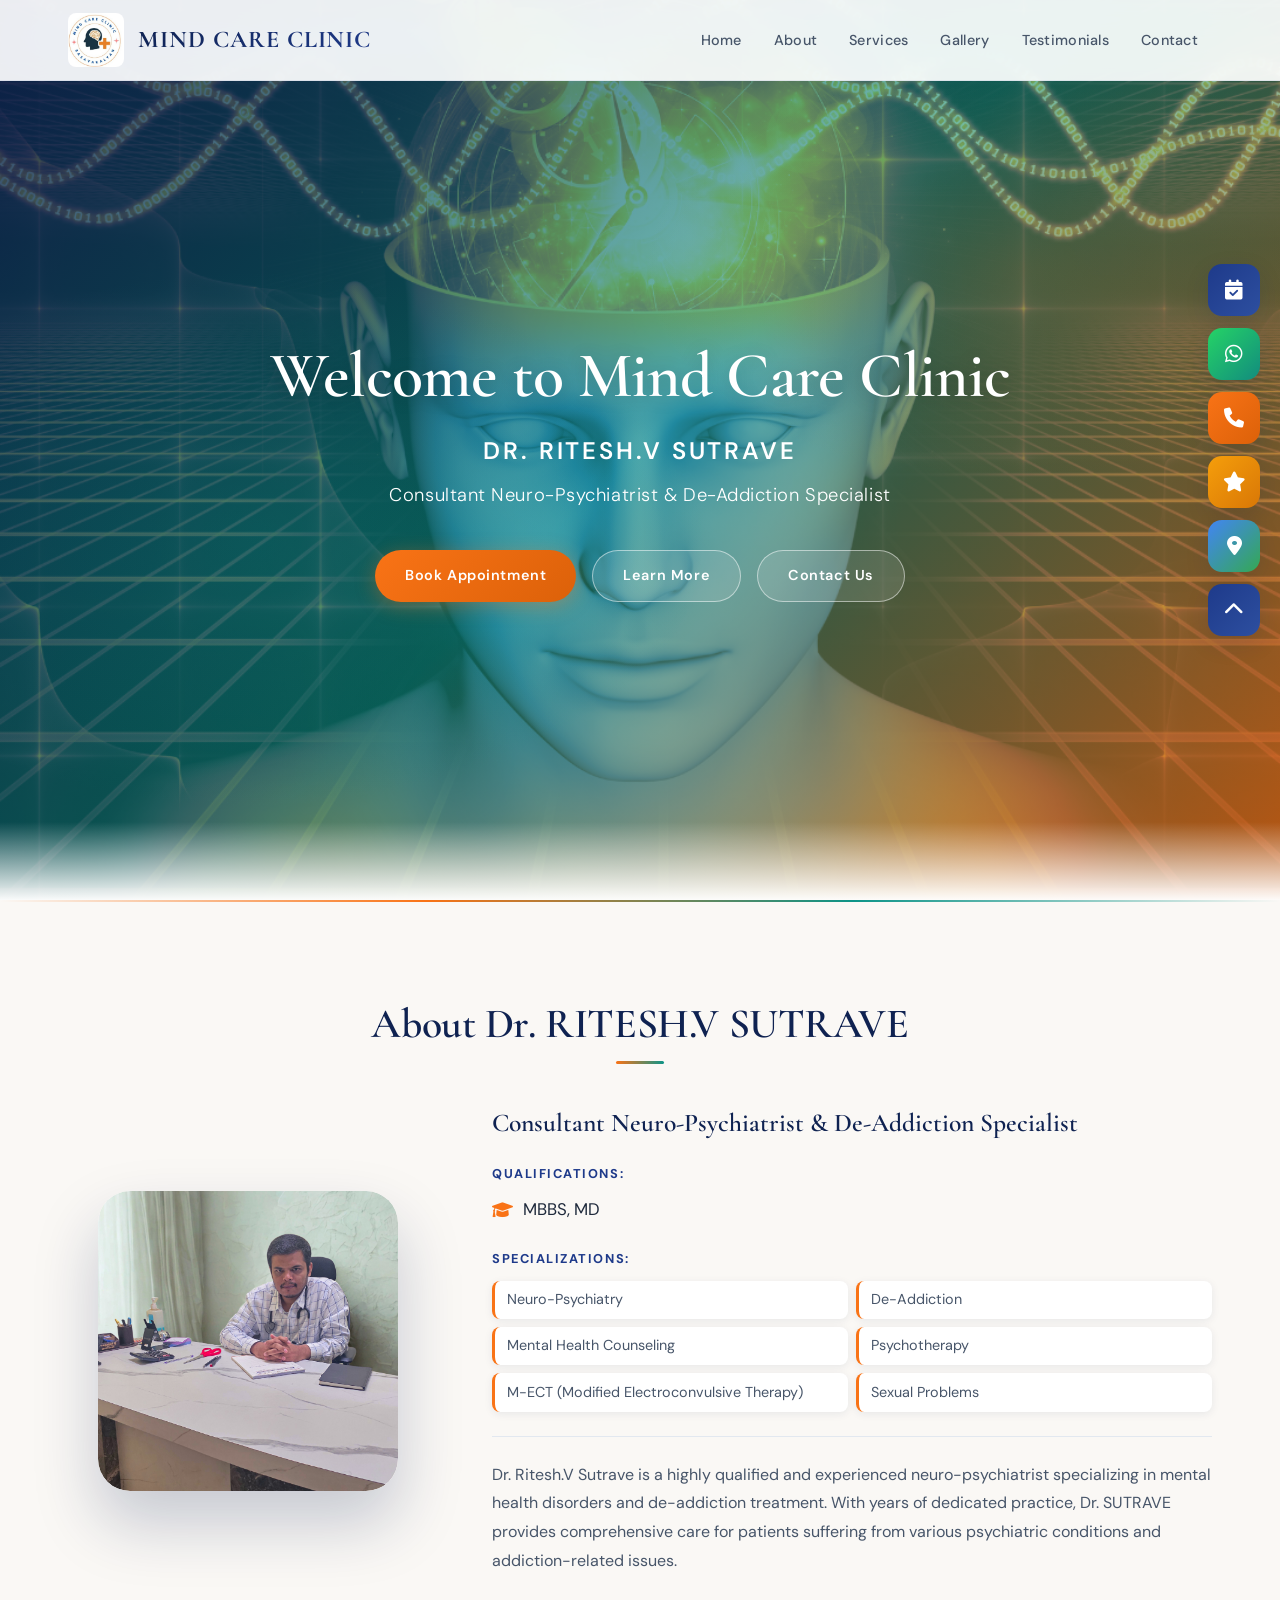
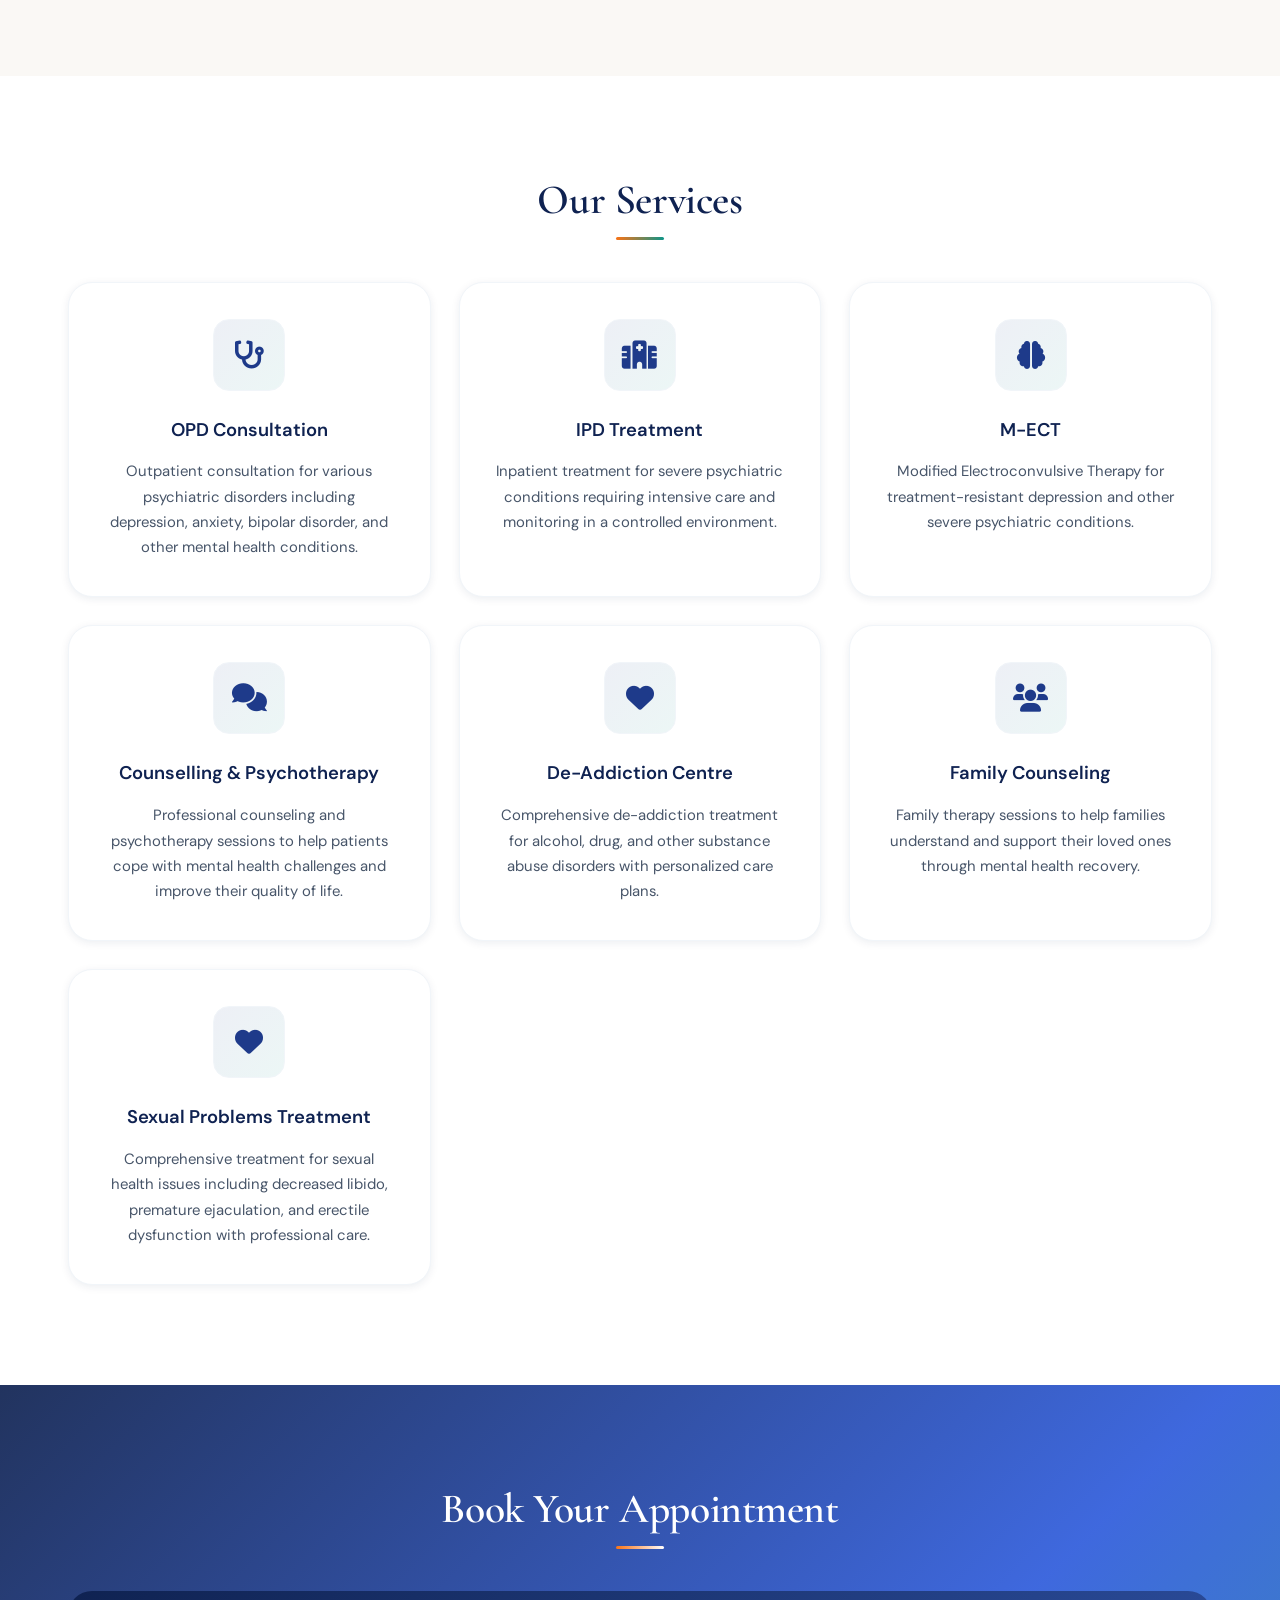
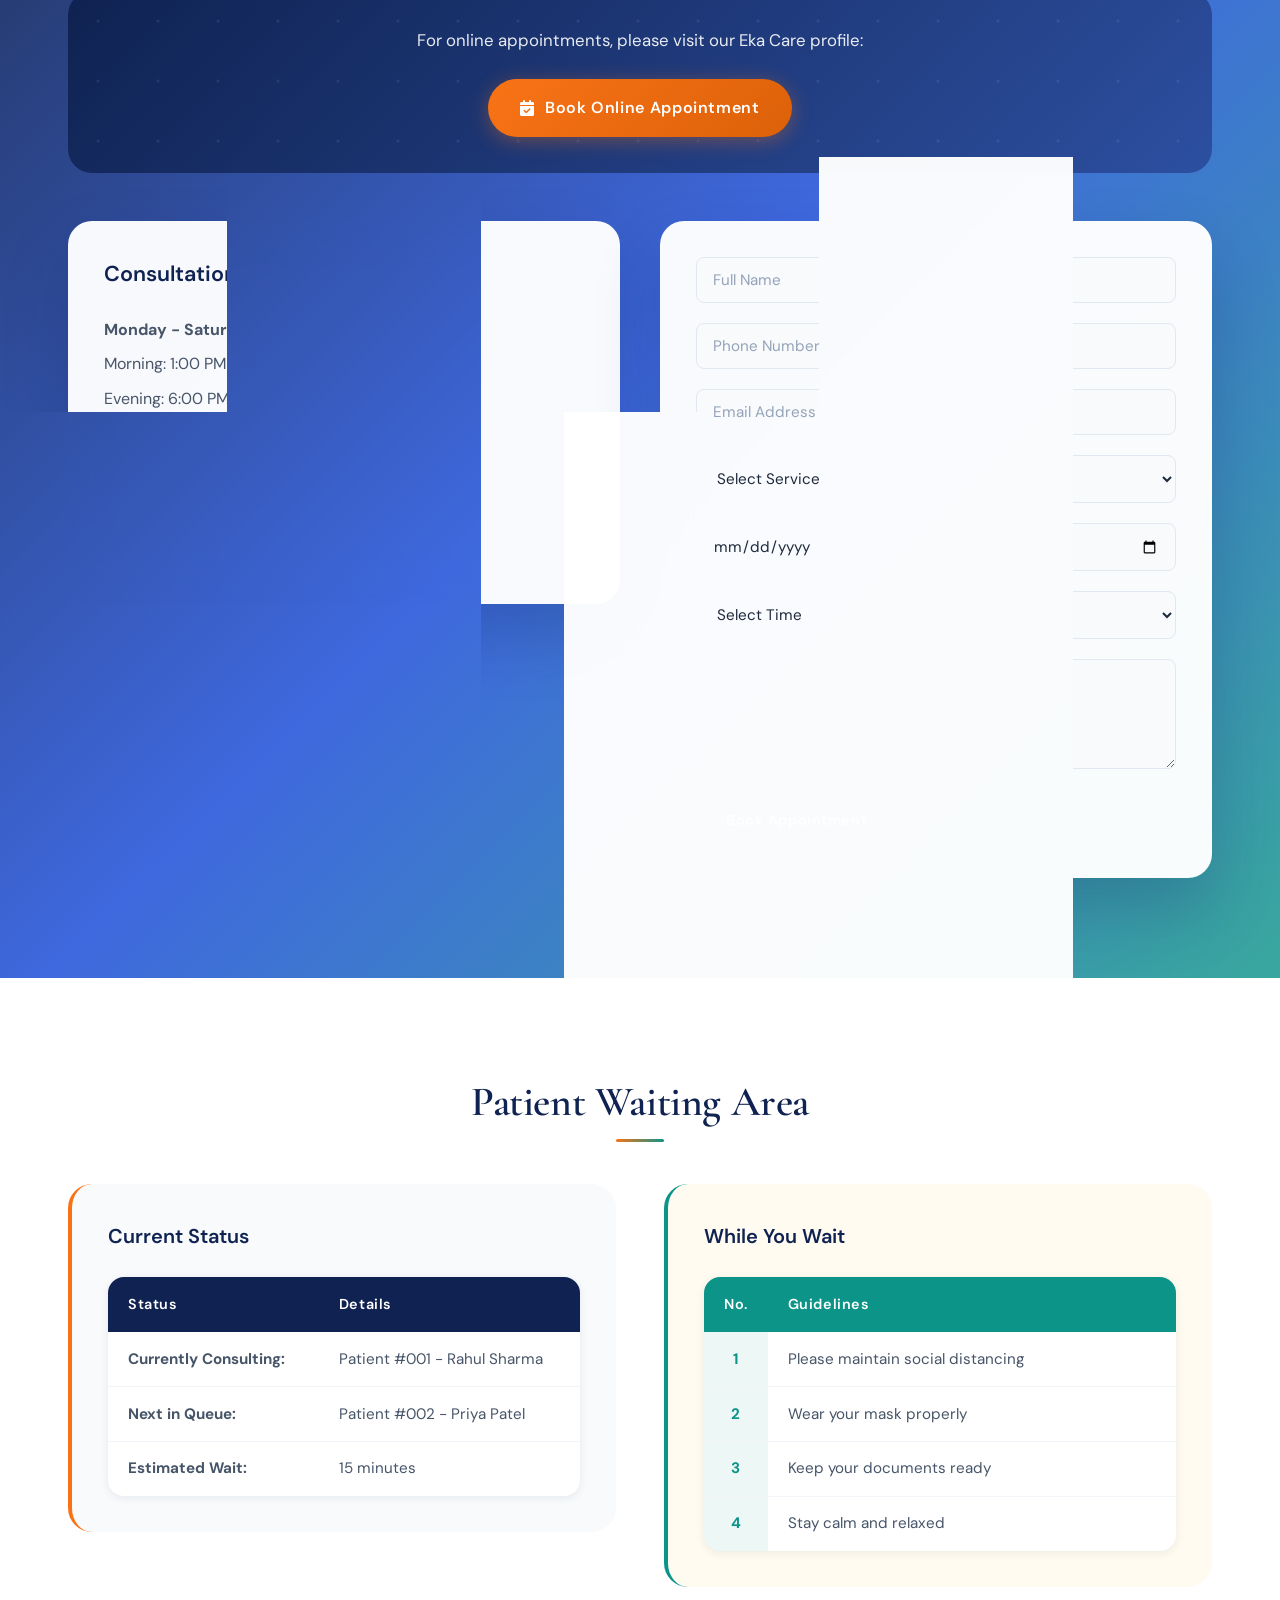
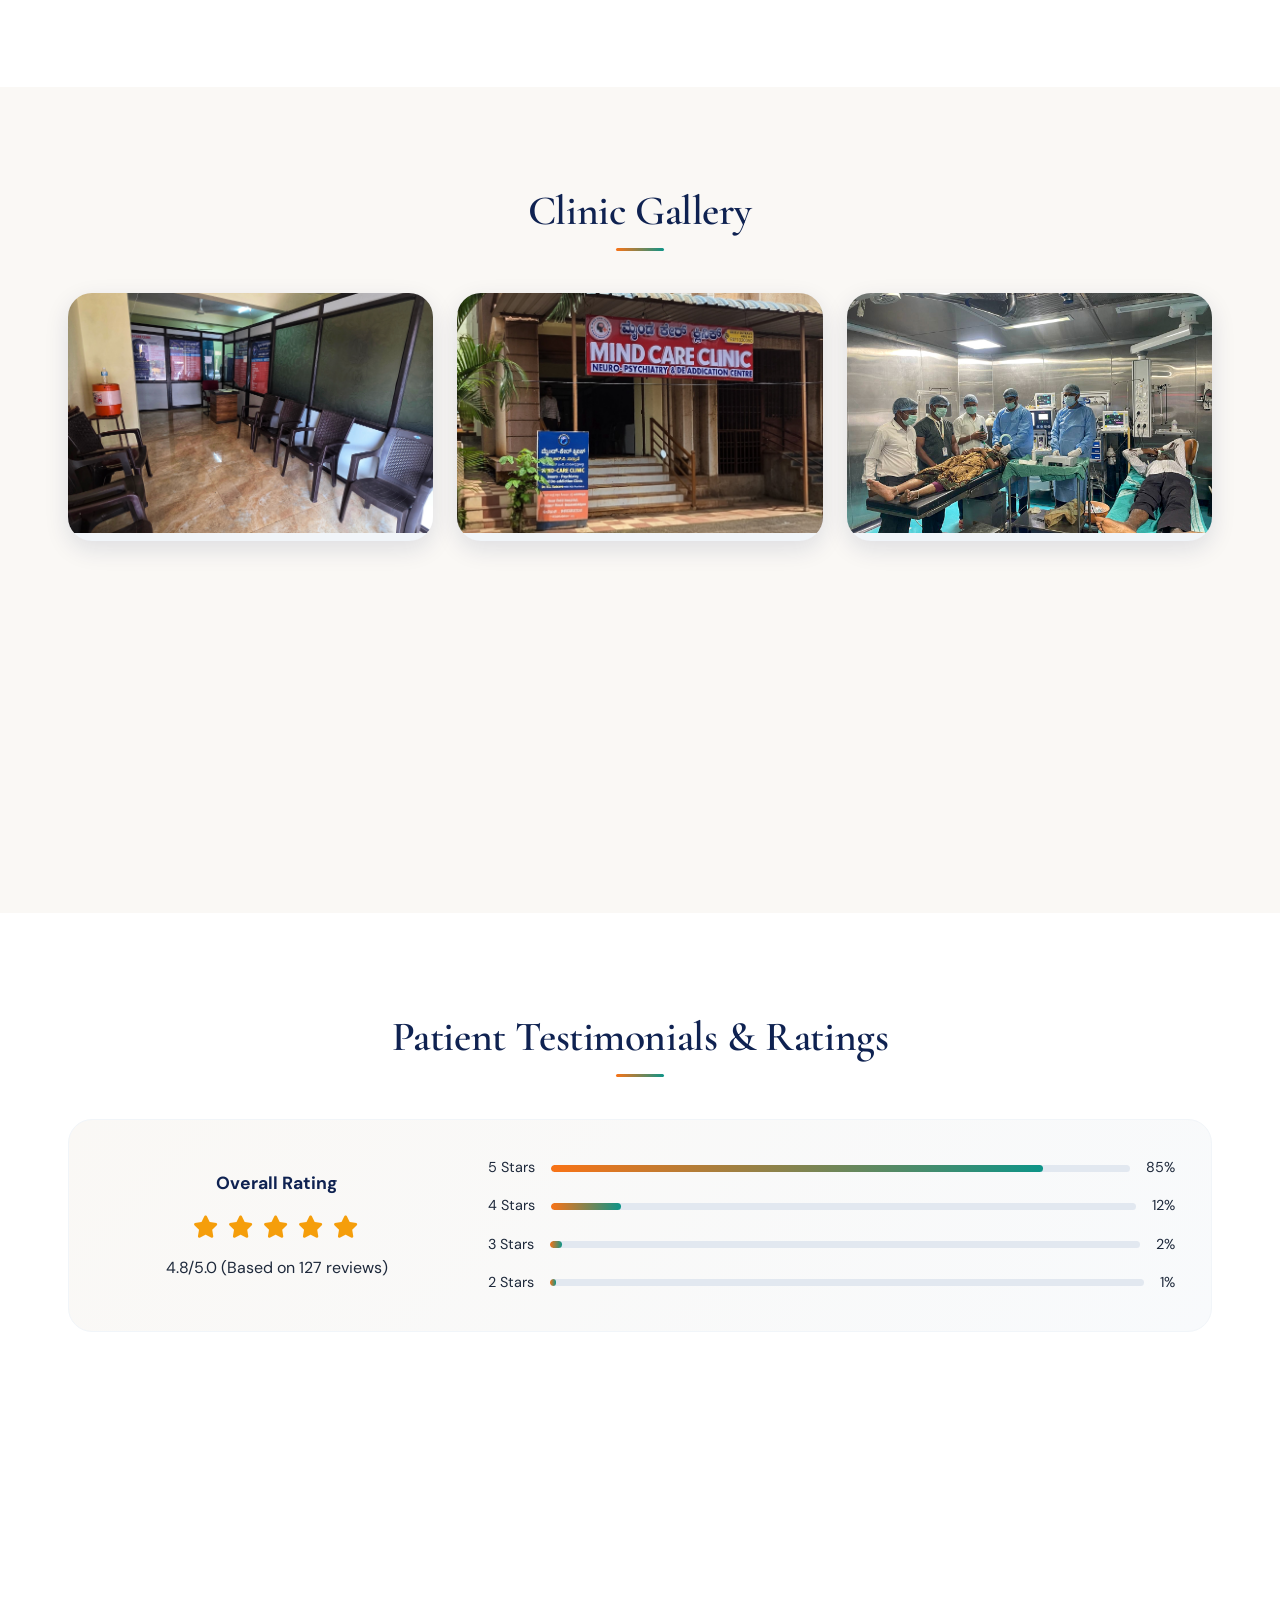
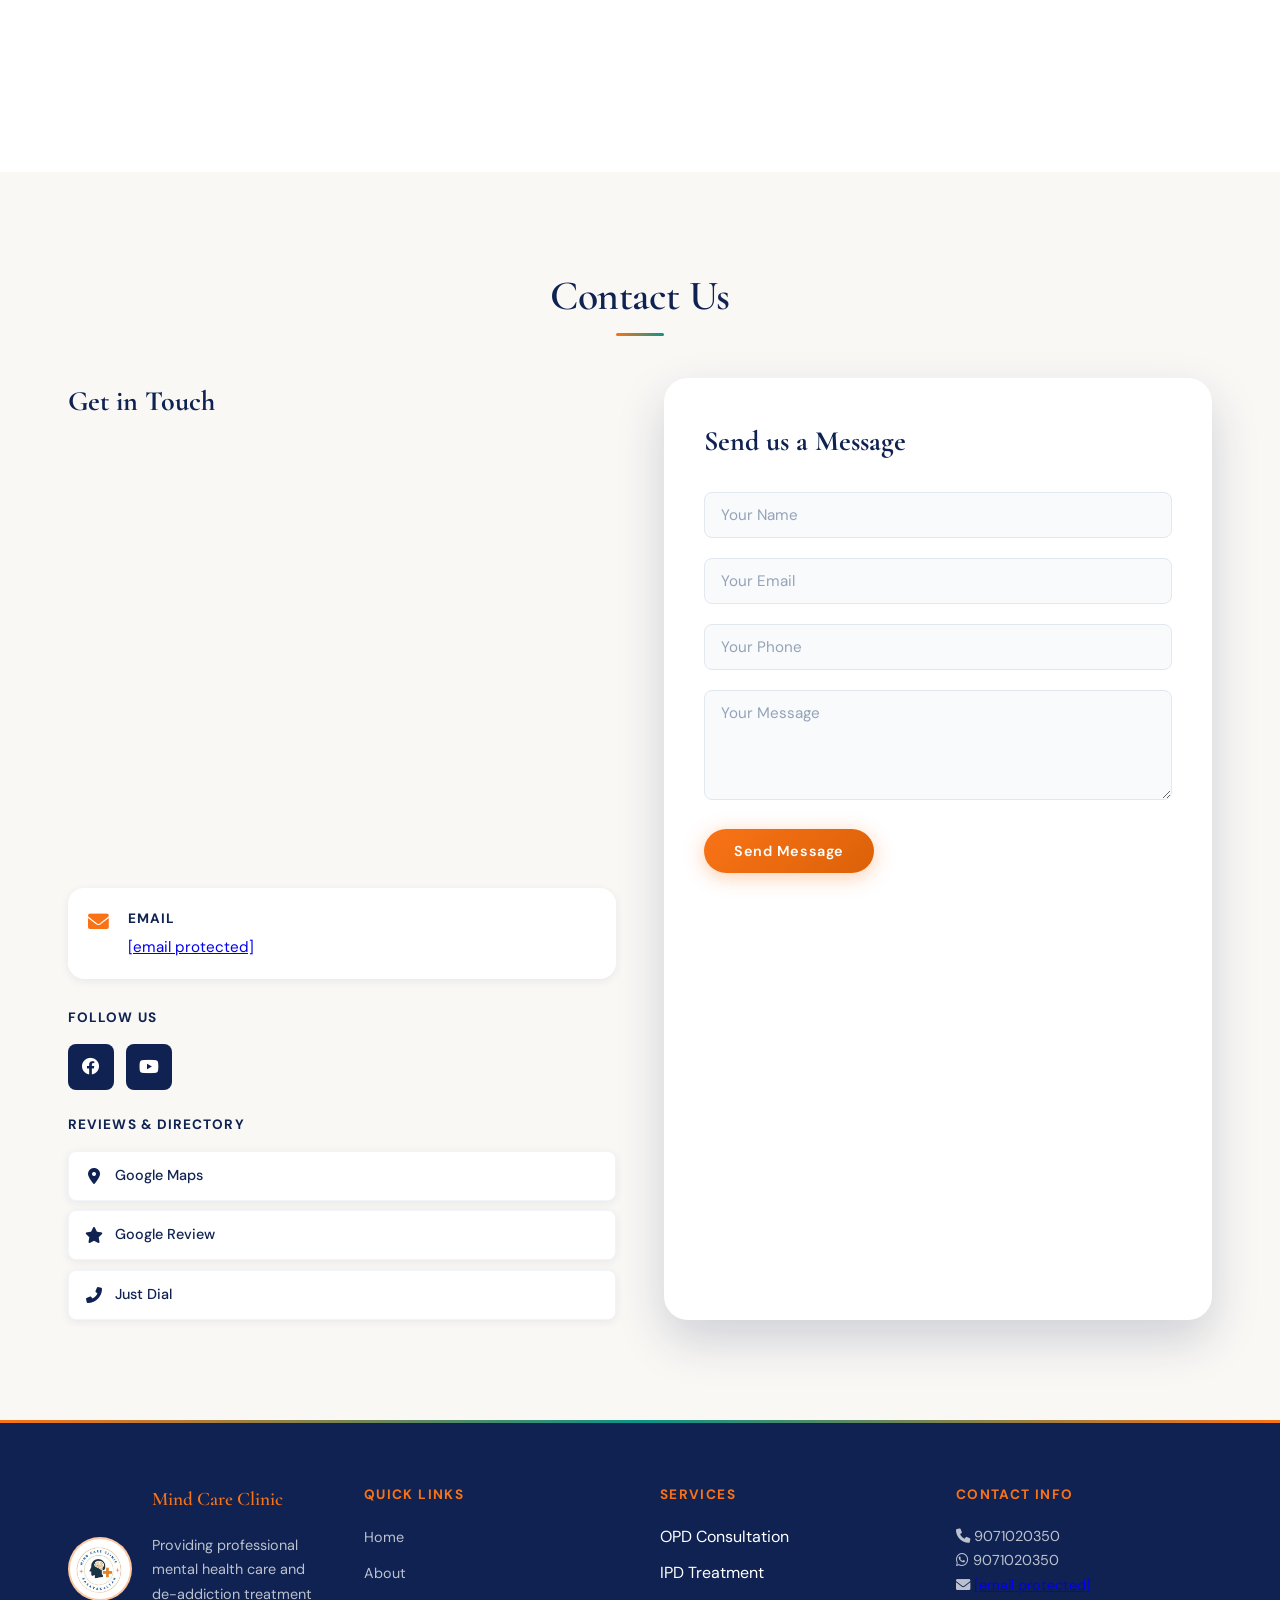
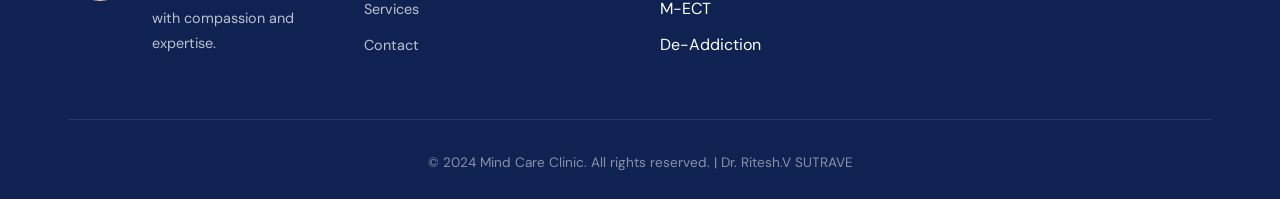
==== index1.html @ 1b93e56e "init" ====
<!DOCTYPE html>
<html lang="en">
<head>
    <meta charset="UTF-8">
    <meta name="viewport" content="width=device-width, initial-scale=1.0">
    <title>Mind Care Clinic - Dr. Ritesh.V SUTRAVE</title>
    <link rel="icon" type="image/jpeg" href="IMAGES.jpeg">
    <link rel="shortcut icon" type="image/jpeg" href="IMAGES.jpeg">
    <link rel="apple-touch-icon" href="IMAGES.jpeg">
    <link rel="stylesheet" href="styles1.css">
    <link href="https://cdnjs.cloudflare.com/ajax/libs/font-awesome/6.0.0/css/all.min.css" rel="stylesheet">
    <link href="https://fonts.googleapis.com/css2?family=DM+Sans:ital,opsz,wght@0,9..40,300;0,9..40,400;0,9..40,500;0,9..40,600;0,9..40,700;1,9..40,300&family=Cormorant+Garamond:ital,wght@0,400;0,500;0,600;0,700;1,400;1,500&display=swap" rel="stylesheet">
</head>
<body>
    <!-- Header -->
    <header class="header">
        <nav class="navbar">
            <div class="nav-container">
                <div class="nav-logo">
                    <img src="IMAGES.jpeg" alt="Mind Care Clinic Logo" class="logo-image">
                    <h2 class="clinic-name">MIND CARE CLINIC</h2>
                </div>
                <ul class="nav-menu">
                    <li><a href="#home" class="nav-link">Home</a></li>
                    <li><a href="#about" class="nav-link">About</a></li>
                    <li><a href="#services" class="nav-link">Services</a></li>
                    <li><a href="#gallery" class="nav-link">Gallery</a></li>
                    <li><a href="#testimonials" class="nav-link">Testimonials</a></li>
                    <li><a href="#contact" class="nav-link">Contact</a></li>
                </ul>
                <div class="hamburger">
                    <span class="bar"></span>
                    <span class="bar"></span>
                    <span class="bar"></span>
                </div>
            </div>
        </nav>
    </header>

    <!-- Hero Section -->
    <section id="home" class="hero">
        <div class="hero-content">
            <h1>Welcome to Mind Care Clinic</h1>
            <h2>DR. RITESH.V SUTRAVE</h2>
            <p>Consultant Neuro-Psychiatrist & De-Addiction Specialist</p>
            <div class="hero-buttons">
                <a href="https://www.eka.care/doctor/ritesh-v-1755359610" target="_blank" class="btn btn-primary">Book Appointment</a>
                <a href="#about" class="btn btn-secondary">Learn More</a>
                <a href="#contact" class="btn btn-secondary">Contact Us</a>
            </div>
        </div>
    </section>

    <!-- About Us Section -->
    <section id="about" class="about">
        <div class="container">
            <h2 class="section-title">About Dr. RITESH.V SUTRAVE</h2>
            <div class="about-content">
                <div class="about-image">
                    <div class="doctor-image">
                        <img src="c7aaaa7f-7267-43a4-838a-2a8f8734a4bb_20250815_230302_0000.jpg" alt="Dr. Ritesh.V SUTRAVE" class="doctor-photo">
                    </div>
                </div>
                <div class="about-text">
                    <h3>Consultant Neuro-Psychiatrist & De-Addiction Specialist</h3>
                    <div class="qualifications">
                        <h4>Qualifications:</h4>
                        <p><i class="fas fa-graduation-cap"></i> MBBS, MD</p>
                    </div>
                    <div class="specializations">
                        <h4>Specializations:</h4>
                        <ul>
                            <li>Neuro-Psychiatry</li>
                            <li>De-Addiction</li>
                            <li>Mental Health Counseling</li>
                            <li>Psychotherapy</li>
                            <li>M-ECT (Modified Electroconvulsive Therapy)</li>
                            <li>Sexual Problems</li>
                        </ul>
                    </div>
                    <p class="bio">
                        Dr. Ritesh.V Sutrave is a highly qualified and experienced neuro-psychiatrist 
                        specializing in mental health disorders and de-addiction treatment. With years 
                        of dedicated practice, Dr. SUTRAVE provides comprehensive care for patients 
                        suffering from various psychiatric conditions and addiction-related issues.
                    </p>
                </div>
            </div>
        </div>
    </section>

    <!-- Services Section -->
    <section id="services" class="services">
        <div class="container">
            <h2 class="section-title">Our Services</h2>
            <div class="services-grid">
                <div class="service-card">
                    <div class="service-icon">
                        <i class="fas fa-stethoscope"></i>
                    </div>
                    <h3>OPD Consultation</h3>
                    <p>Outpatient consultation for various psychiatric disorders including depression, 
                    anxiety, bipolar disorder, and other mental health conditions.</p>
                </div>
                <div class="service-card">
                    <div class="service-icon">
                        <i class="fas fa-hospital"></i>
                    </div>
                    <h3>IPD Treatment</h3>
                    <p>Inpatient treatment for severe psychiatric conditions requiring intensive 
                    care and monitoring in a controlled environment.</p>
                </div>
                <div class="service-card">
                    <div class="service-icon">
                        <i class="fas fa-brain"></i>
                    </div>
                    <h3>M-ECT</h3>
                    <p>Modified Electroconvulsive Therapy for treatment-resistant depression 
                    and other severe psychiatric conditions.</p>
                </div>
                <div class="service-card">
                    <div class="service-icon">
                        <i class="fas fa-comments"></i>
                    </div>
                    <h3>Counselling & Psychotherapy</h3>
                    <p>Professional counseling and psychotherapy sessions to help patients 
                    cope with mental health challenges and improve their quality of life.</p>
                </div>
                <div class="service-card">
                    <div class="service-icon">
                        <i class="fas fa-heart"></i>
                    </div>
                    <h3>De-Addiction Centre</h3>
                    <p>Comprehensive de-addiction treatment for alcohol, drug, and other 
                    substance abuse disorders with personalized care plans.</p>
                </div>
                <div class="service-card">
                    <div class="service-icon">
                        <i class="fas fa-users"></i>
                    </div>
                    <h3>Family Counseling</h3>
                    <p>Family therapy sessions to help families understand and support 
                    their loved ones through mental health recovery.</p>
                </div>
                <div class="service-card">
                    <div class="service-icon">
                        <i class="fas fa-heart"></i>
                    </div>
                    <h3>Sexual Problems Treatment</h3>
                    <p>Comprehensive treatment for sexual health issues including decreased libido, 
                    premature ejaculation, and erectile dysfunction with professional care.</p>
                </div>
            </div>
        </div>
    </section>

    <!-- Appointment Section -->
    <section id="appointment" class="appointment">
        <div class="container">
            <h2 class="section-title">Book Your Appointment</h2>
            <div class="eka-care-booking">
                <p class="booking-note">For online appointments, please visit our Eka Care profile:</p>
                <a href="https://www.eka.care/doctor/ritesh-v-1755359610" target="_blank" class="btn btn-primary eka-btn">
                    <i class="fas fa-calendar-check"></i> Book Online Appointment
                </a>
            </div>
            <div class="appointment-content">
                <div class="appointment-info">
                    <h3>Consultation Hours</h3>
                    <div class="timing">
                        <p><strong>Monday - Saturday:</strong></p>
                        <p>Morning: 1:00 PM - 3:00 PM</p>
                        <p>Evening: 6:00 PM - 9:00 PM</p>
                        <p><strong>Sunday - Online Consultation:</strong></p>
                        <p>11:00 AM - 3:00 PM (Appointment only)</p>
                    </div>
                    <div class="contact-info">
                        <p><i class="fas fa-phone"></i> Call: 9071020350</p>
                        <p><i class="fab fa-whatsapp"></i> WhatsApp: 9071020350</p>
                        <p><i class="fas fa-envelope"></i> Email: <a href="/cdn-cgi/l/email-protection" class="__cf_email__" data-cfemail="e5978c9180968d96909197849380a58288848c89cb868a88">[email&#160;protected]</a></p>
                    </div>
                </div>
                <div class="appointment-form">
                    <form id="appointmentForm">
                        <div class="form-group">
                            <input type="text" id="name" name="name" placeholder="Full Name" required>
                        </div>
                        <div class="form-group">
                            <input type="tel" id="phone" name="phone" placeholder="Phone Number" required>
                        </div>
                        <div class="form-group">
                            <input type="email" id="email" name="email" placeholder="Email Address">
                        </div>
                        <div class="form-group">
                            <select id="service" name="service" required>
                                <option value="">Select Service</option>
                                <option value="opd">OPD Consultation</option>
                                <option value="ipd">IPD Treatment</option>
                                <option value="m-ect">M-ECT</option>
                                <option value="counselling">Counselling & Psychotherapy</option>
                                <option value="de-addiction">De-Addiction Treatment</option>
                                <option value="sexual-problems">Sexual Problems Treatment</option>
                            </select>
                        </div>
                        <div class="form-group">
                            <input type="date" id="date" name="date" required>
                        </div>
                        <div class="form-group">
                            <select id="time" name="time" required>
                                <option value="">Select Time</option>
                                <option value="13:00">1:00 PM</option>
                                <option value="14:00">2:00 PM</option>
                                <option value="18:00">6:00 PM</option>
                                <option value="19:00">7:00 PM</option>
                                <option value="20:00">8:00 PM</option>
                            </select>
                        </div>
                        <div class="form-group">
                            <textarea id="message" name="message" placeholder="Additional Information"></textarea>
                        </div>
                        <button type="submit" class="btn btn-primary">Book Appointment</button>
                    </form>
                </div>
            </div>
        </div>
    </section>

    <!-- Waiting Area -->
    <section class="waiting-area">
        <div class="container">
            <h2 class="section-title">Patient Waiting Area</h2>
            <div class="waiting-content">
                <div class="waiting-info">
                    <h3>Current Status</h3>
                    <div class="status-table">
                        <table>
                            <thead>
                                <tr>
                                    <th>Status</th>
                                    <th>Details</th>
                                </tr>
                            </thead>
                            <tbody>
                                <tr>
                                    <td><strong>Currently Consulting:</strong></td>
                                    <td id="currentPatient">Patient #001 - Rahul Sharma</td>
                                </tr>
                                <tr>
                                    <td><strong>Next in Queue:</strong></td>
                                    <td id="nextPatient">Patient #002 - Priya Patel</td>
                                </tr>
                                <tr>
                                    <td><strong>Estimated Wait:</strong></td>
                                    <td id="waitTime">15 minutes</td>
                                </tr>
                            </tbody>
                        </table>
                    </div>
                </div>
                <div class="waiting-tips">
                    <h3>While You Wait</h3>
                    <div class="tips-table">
                        <table>
                            <thead>
                                <tr>
                                    <th>No.</th>
                                    <th>Guidelines</th>
                                </tr>
                            </thead>
                            <tbody>
                                <tr>
                                    <td class="number">1</td>
                                    <td>Please maintain social distancing</td>
                                </tr>
                                <tr>
                                    <td class="number">2</td>
                                    <td>Wear your mask properly</td>
                                </tr>
                                <tr>
                                    <td class="number">3</td>
                                    <td>Keep your documents ready</td>
                                </tr>
                                <tr>
                                    <td class="number">4</td>
                                    <td>Stay calm and relaxed</td>
                                </tr>
                            </tbody>
                        </table>
                    </div>
                </div>
            </div>
        </div>
    </section>

    <!-- Gallery Section -->
    <section id="gallery" class="gallery">
        <div class="container">
            <h2 class="section-title">Clinic Gallery</h2>
            <div class="gallery-grid">
                <div class="gallery-item">
                    <img src="20250815_132217.jpg" alt="Mind Care Clinic Waiting Area" class="gallery-image">
                    <div class="gallery-overlay">
                        <p>Mind Care Clinic Waiting Area</p>
                    </div>
                </div>
                <div class="gallery-item">
                    <img src="20250815_133002(1)(1) (1).jpg" alt="Mind Care Clinic Exterior View" class="gallery-image">
                    <div class="gallery-overlay">
                        <p>Mind Care Clinic Exterior View</p>
                    </div>
                </div>
                <div class="gallery-item">
                    <img src="IMG-20250815-WA0009.jpg" alt="Mind Care Clinic Treatment Room" class="gallery-image">
                    <div class="gallery-overlay">
                        <p>Mind Care Clinic Treatment Room</p>
                    </div>
                </div>
                <div class="gallery-item">
                    <img src="WhatsApp Image 2025-08-16 at 11.07.18 AM (1).jpeg" alt="Mind Care Clinic Services & Symptoms" class="gallery-image">
                    <div class="gallery-overlay">
                        <p>Mind Care Clinic Services & Symptoms</p>
                    </div>
                </div>
            </div>
        </div>
    </section>

    <!-- Ratings & Testimonials Section -->
    <section id="testimonials" class="testimonials">
        <div class="container">
            <h2 class="section-title">Patient Testimonials & Ratings</h2>
            <div class="ratings-summary">
                <div class="overall-rating">
                    <h3>Overall Rating</h3>
                    <div class="stars">
                        <i class="fas fa-star"></i>
                        <i class="fas fa-star"></i>
                        <i class="fas fa-star"></i>
                        <i class="fas fa-star"></i>
                        <i class="fas fa-star"></i>
                    </div>
                    <p>4.8/5.0 (Based on 127 reviews)</p>
                </div>
                <div class="rating-breakdown">
                    <div class="rating-item">
                        <span>5 Stars</span>
                        <div class="rating-bar">
                            <div class="rating-fill" style="width: 85%"></div>
                        </div>
                        <span>85%</span>
                    </div>
                    <div class="rating-item">
                        <span>4 Stars</span>
                        <div class="rating-bar">
                            <div class="rating-fill" style="width: 12%"></div>
                        </div>
                        <span>12%</span>
                    </div>
                    <div class="rating-item">
                        <span>3 Stars</span>
                        <div class="rating-bar">
                            <div class="rating-fill" style="width: 2%"></div>
                        </div>
                        <span>2%</span>
                    </div>
                    <div class="rating-item">
                        <span>2 Stars</span>
                        <div class="rating-bar">
                            <div class="rating-fill" style="width: 1%"></div>
                        </div>
                        <span>1%</span>
                    </div>
                </div>
            </div>
            <div class="testimonials-grid">
                <div class="testimonial-card">
                    <div class="testimonial-header">
                        <div class="patient-info">
                            <h4>Rahul Sharma</h4>
                            <div class="stars">
                                <i class="fas fa-star"></i>
                                <i class="fas fa-star"></i>
                                <i class="fas fa-star"></i>
                                <i class="fas fa-star"></i>
                                <i class="fas fa-star"></i>
                            </div>
                        </div>
                    </div>
                    <p>"Dr. SUTRAVE helped me overcome my depression with his expert treatment. 
                    The counseling sessions were very effective and I'm feeling much better now."</p>
                </div>
                <div class="testimonial-card">
                    <div class="testimonial-header">
                        <div class="patient-info">
                            <h4>Priya Patel</h4>
                            <div class="stars">
                                <i class="fas fa-star"></i>
                                <i class="fas fa-star"></i>
                                <i class="fas fa-star"></i>
                                <i class="fas fa-star"></i>
                                <i class="fas fa-star"></i>
                            </div>
                        </div>
                    </div>
                    <p>"Excellent de-addiction treatment. Dr. SUTRAVE's approach is very professional 
                    and caring. My family is grateful for his help in my recovery journey."</p>
                </div>
                <div class="testimonial-card">
                    <div class="testimonial-header">
                        <div class="patient-info">
                            <h4>Vikram Singh</h4>
                            <div class="stars">
                                <i class="fas fa-star"></i>
                                <i class="fas fa-star"></i>
                                <i class="fas fa-star"></i>
                                <i class="fas fa-star"></i>
                                <i class="fas fa-star"></i>
                            </div>
                        </div>
                    </div>
                    <p>"The M-ECT treatment was very effective for my condition. Dr. SUTRAVE explained 
                    everything clearly and made me feel comfortable throughout the process."</p>
                </div>
            </div>
        </div>
    </section>

    <!-- Contact Section -->
    <section id="contact" class="contact">
        <div class="container">
            <h2 class="section-title">Contact Us</h2>
            <div class="contact-content">
                <div class="contact-info">
                    <h3>Get in Touch</h3>
                    <div class="contact-item">
                        <i class="fas fa-map-marker-alt"></i>
                        <div>
                            <h4>Address</h4>
                            <p>MIND CARE CLINIC<br>
                            NEAR PATIL HOSPITAL<br>
                            SHIVPUR ROAD<br>
                            BASAVAKALYAN 585327</p>
                        </div>
                    </div>
                    <div class="contact-item">
                        <i class="fas fa-phone"></i>
                        <div>
                            <h4>Phone</h4>
                            <p>9071020350</p>
                        </div>
                    </div>
                    <div class="contact-item">
                        <i class="fab fa-whatsapp"></i>
                        <div>
                            <h4>WhatsApp</h4>
                            <p>9071020350</p>
                        </div>
                    </div>
                    <div class="contact-item">
                        <i class="fas fa-envelope"></i>
                        <div>
                            <h4>Email</h4>
                            <p><a href="/cdn-cgi/l/email-protection" class="__cf_email__" data-cfemail="a2d0cbd6c7d1cad1d7d6d0c3d4c7e2c5cfc3cbce8cc1cdcf">[email&#160;protected]</a></p>
                        </div>
                    </div>
                    <div class="social-links">
                        <h4>Follow Us</h4>
                        <div class="social-icons">
                            <a href="https://www.facebook.com/share/14KYv9HUdoY/" target="_blank">
                                <i class="fab fa-facebook"></i>
                            </a>
                            <a href="https://youtube.com/@riteshsutrave?si=avN6V1nt9PiWTA8W" target="_blank">
                                <i class="fab fa-youtube"></i>
                            </a>
                        </div>
                    </div>
                    <div class="review-links">
                        <h4>Reviews & Directory</h4>
                        <div class="review-icons">
                            <a href="https://share.google/ZtCr8SRaLQyjdTlxN" target="_blank" class="review-link">
                                <i class="fas fa-map-marker-alt"></i>
                                <span>Google Maps</span>
                            </a>
                            <a href="https://g.page/r/CQqnRxoGOZ3PEBM/review" target="_blank" class="review-link">
                                <i class="fas fa-star"></i>
                                <span>Google Review</span>
                            </a>
                            <a href="https://jsdl.in/RSL-VDW1755246644" target="_blank" class="review-link">
                                <i class="fas fa-phone-alt"></i>
                                <span>Just Dial</span>
                            </a>
                        </div>
                    </div>
                </div>
                <div class="contact-form">
                    <h3>Send us a Message</h3>
                    <form id="contactForm">
                        <div class="form-group">
                            <input type="text" id="contactName" name="contactName" placeholder="Your Name" required>
                        </div>
                        <div class="form-group">
                            <input type="email" id="contactEmail" name="contactEmail" placeholder="Your Email" required>
                        </div>
                        <div class="form-group">
                            <input type="tel" id="contactPhone" name="contactPhone" placeholder="Your Phone">
                        </div>
                        <div class="form-group">
                            <textarea id="contactMessage" name="contactMessage" placeholder="Your Message" required></textarea>
                        </div>
                        <button type="submit" class="btn btn-primary">Send Message</button>
                    </form>
                </div>
            </div>
        </div>
    </section>

    <!-- Footer -->
    <footer class="footer">
        <div class="container">
            <div class="footer-content">
                <div class="footer-section">
                    <div class="footer-logo-container">
                        <img src="IMAGES.jpeg" alt="Mind Care Clinic Logo" class="footer-logo">
                        <div class="footer-text">
                            <h3>Mind Care Clinic</h3>
                            <p>Providing professional mental health care and de-addiction treatment 
                            with compassion and expertise.</p>
                        </div>
                    </div>
                </div>
                <div class="footer-section">
                    <h4>Quick Links</h4>
                    <ul>
                        <li><a href="#home">Home</a></li>
                        <li><a href="#about">About</a></li>
                        <li><a href="#services">Services</a></li>
                        <li><a href="#contact">Contact</a></li>
                    </ul>
                </div>
                <div class="footer-section">
                    <h4>Services</h4>
                    <ul>
                        <li>OPD Consultation</li>
                        <li>IPD Treatment</li>
                        <li>M-ECT</li>
                        <li>De-Addiction</li>
                    </ul>
                </div>
                <div class="footer-section">
                    <h4>Contact Info</h4>
                    <p><i class="fas fa-phone"></i> 9071020350</p>
                    <p><i class="fab fa-whatsapp"></i> 9071020350</p>
                    <p><i class="fas fa-envelope"></i> <a href="/cdn-cgi/l/email-protection" class="__cf_email__" data-cfemail="ccbea5b8a9bfa4bfb9b8beadbaa98caba1ada5a0e2afa3a1">[email&#160;protected]</a></p>
                </div>
            </div>
            <div class="footer-bottom">
                <p>&copy; 2024 Mind Care Clinic. All rights reserved. | Dr. Ritesh.V SUTRAVE</p>
            </div>
        </div>
    </footer>

    <!-- Floating Contact Buttons -->
    <div class="floating-contact">
        <a href="https://www.eka.care/doctor/ritesh-v-1755359610" target="_blank" class="floating-btn appointment-btn" title="Book Appointment">
            <i class="fas fa-calendar-check"></i>
        </a>
        <a href="https://wa.me/919071020350" target="_blank" class="floating-btn whatsapp-btn" title="WhatsApp">
            <i class="fab fa-whatsapp"></i>
        </a>
        <a href="tel:9071020350" class="floating-btn call-btn" title="Call Now">
            <i class="fas fa-phone"></i>
        </a>
        <a href="https://g.page/r/CQqnRxoGOZ3PEBM/review" target="_blank" class="floating-btn review-btn" title="Google Review">
            <i class="fas fa-star"></i>
        </a>
                <a href="https://share.google/ZtCr8SRaLQyjdTlxN" target="_blank" class="floating-btn google-btn" title="Google Maps">
            <i class="fas fa-map-marker-alt"></i>
        </a>
        <button class="floating-btn scroll-top-btn" id="scrollTopBtn" title="Back to Top" onclick="window.scrollTo({top:0,behavior:'smooth'})">
            <i class="fas fa-chevron-up"></i>
        </button>
    </div>

    <script>
        // Hamburger Menu
        const hamburger = document.querySelector('.hamburger');
        const navMenu = document.querySelector('.nav-menu');
        hamburger.addEventListener('click', () => {
            hamburger.classList.toggle('active');
            navMenu.classList.toggle('active');
        });
        document.querySelectorAll('.nav-link').forEach(link => {
            link.addEventListener('click', () => {
                hamburger.classList.remove('active');
                navMenu.classList.remove('active');
            });
        });

        // Scroll-based header class
        const header = document.querySelector('.header');
        window.addEventListener('scroll', () => {
            if (window.scrollY > 50) {
                header.classList.add('scrolled');
            } else {
                header.classList.remove('scrolled');
            }
        });

        // Scroll-to-top button
        const scrollTopBtn = document.getElementById('scrollTopBtn');
        window.addEventListener('scroll', () => {
            if (window.scrollY > 400) {
                scrollTopBtn.classList.add('show');
            } else {
                scrollTopBtn.classList.remove('show');
            }
        });

        // Animate elements on scroll
        const observer = new IntersectionObserver((entries) => {
            entries.forEach(entry => {
                if (entry.isIntersecting) {
                    entry.target.classList.add('loaded');
                }
            });
        }, { threshold: 0.1 });

        document.querySelectorAll('.loading').forEach(el => observer.observe(el));

        // Appointment Form
        const appointmentForm = document.getElementById('appointmentForm');
        if (appointmentForm) {
            appointmentForm.addEventListener('submit', function(e) {
                e.preventDefault();
                const name = document.getElementById('name').value;
                const phone = document.getElementById('phone').value;
                const service = document.getElementById('service').value;
                const date = document.getElementById('date').value;
                const time = document.getElementById('time').value;
                const message = document.getElementById('message').value;
                const whatsappMsg = encodeURIComponent(
                    `Hello Dr. SUTRAVE,\n\nI would like to book an appointment.\n\nName: ${name}\nPhone: ${phone}\nService: ${service}\nDate: ${date}\nTime: ${time}\nMessage: ${message}`
                );
                window.open(`https://wa.me/919071020350?text=${whatsappMsg}`, '_blank');
            });
        }

        // Contact Form
        const contactForm = document.getElementById('contactForm');
        if (contactForm) {
            contactForm.addEventListener('submit', function(e) {
                e.preventDefault();
                const name = document.getElementById('contactName').value;
                const email = document.getElementById('contactEmail').value;
                const phone = document.getElementById('contactPhone').value;
                const msg = document.getElementById('contactMessage').value;
                const whatsappMsg = encodeURIComponent(
                    `Hello Dr. SUTRAVE,\n\nNew message from website:\n\nName: ${name}\nEmail: ${email}\nPhone: ${phone}\nMessage: ${msg}`
                );
                window.open(`https://wa.me/919071020350?text=${whatsappMsg}`, '_blank');
            });
        }

        // Hamburger animation
        hamburger.addEventListener('click', function() {
            const bars = this.querySelectorAll('.bar');
            this.classList.toggle('active');
            if (this.classList.contains('active')) {
                bars[0].style.transform = 'rotate(-45deg) translate(-5px, 6px)';
                bars[1].style.opacity = '0';
                bars[2].style.transform = 'rotate(45deg) translate(-5px, -6px)';
            } else {
                bars[0].style.transform = '';
                bars[1].style.opacity = '';
                bars[2].style.transform = '';
            }
        });

        // Add loading class to animatable elements
        document.querySelectorAll('.service-card, .testimonial-card, .gallery-item, .contact-item').forEach(el => {
            el.classList.add('loading');
            observer.observe(el);
        });

        // Set min date for appointment form
        const dateInput = document.getElementById('date');
        if (dateInput) {
            const today = new Date().toISOString().split('T')[0];
            dateInput.setAttribute('min', today);
        }
    </script>
</body>
</html>
---- styles1.css ----
/* ============================================
   MIND CARE CLINIC — Modern Enhanced Styles
   ============================================ */

@import url('https://fonts.googleapis.com/css2?family=DM+Sans:ital,opsz,wght@0,9..40,300;0,9..40,400;0,9..40,500;0,9..40,600;0,9..40,700;1,9..40,300&family=Cormorant+Garamond:ital,wght@0,400;0,500;0,600;0,700;1,400;1,500&display=swap');

/* ── CSS Variables ── */
:root {
  --navy:      #0f2251;
  --navy-mid:  #1e3a8a;
  --navy-light:#2d4fa0;
  --amber:     #f97316;
  --amber-deep:#dc6109;
  --teal:      #0d9488;
  --cream:     #faf8f5;
  --white:     #ffffff;
  --gray-50:   #f8fafc;
  --gray-100:  #f1f5f9;
  --gray-200:  #e2e8f0;
  --gray-400:  #94a3b8;
  --gray-600:  #475569;
  --gray-800:  #1e293b;
  --shadow-sm: 0 2px 8px rgba(15,34,81,0.08);
  --shadow-md: 0 8px 24px rgba(15,34,81,0.12);
  --shadow-lg: 0 20px 48px rgba(15,34,81,0.18);
  --shadow-xl: 0 32px 64px rgba(15,34,81,0.22);
  --radius-sm: 8px;
  --radius-md: 16px;
  --radius-lg: 24px;
  --radius-xl: 32px;
  --transition: 0.35s cubic-bezier(0.4, 0, 0.2, 1);
}

/* ── Reset ── */
*, *::before, *::after {
  margin: 0;
  padding: 0;
  box-sizing: border-box;
}

html { scroll-behavior: smooth; }

body {
  font-family: 'DM Sans', 'Poppins', sans-serif;
  line-height: 1.65;
  color: var(--gray-800);
  background: var(--white);
  overflow-x: hidden;
  -webkit-font-smoothing: antialiased;
}

.container {
  max-width: 1200px;
  margin: 0 auto;
  padding: 0 28px;
}

/* ── Custom Scrollbar ── */
::-webkit-scrollbar { width: 6px; }
::-webkit-scrollbar-track { background: var(--gray-100); }
::-webkit-scrollbar-thumb { background: var(--navy-mid); border-radius: 3px; }
::-webkit-scrollbar-thumb:hover { background: var(--amber); }

/* ============================================
   HEADER / NAV
   ============================================ */
.header {
  position: fixed;
  top: 0;
  width: 100%;
  background: rgba(255,255,255,0.92);
  backdrop-filter: blur(20px) saturate(180%);
  -webkit-backdrop-filter: blur(20px) saturate(180%);
  z-index: 1000;
  border-bottom: 1px solid rgba(30,58,138,0.08);
  transition: all var(--transition);
}

.header.scrolled {
  background: rgba(255,255,255,0.98);
  box-shadow: var(--shadow-md);
}

.navbar { padding: 0; }

.nav-container {
  display: flex;
  justify-content: space-between;
  align-items: center;
  max-width: 1200px;
  margin: 0 auto;
  padding: 0 28px;
  gap: 2rem;
  height: 80px;
}

.nav-logo {
  display: flex;
  align-items: center;
  gap: 14px;
  flex-shrink: 0;
  z-index: 1001;
}

.logo-image {
  height: 54px;
  width: auto;
  object-fit: contain;
  border-radius: var(--radius-sm);
  transition: transform var(--transition);
}

.logo-image:hover { transform: scale(1.05); }

.clinic-name {
  font-family: 'Cormorant Garamond', serif;
  font-weight: 700;
  font-size: 1.5rem;
  letter-spacing: 0.04em;
  background: linear-gradient(135deg, var(--navy) 0%, var(--navy-mid) 50%, var(--amber) 100%);
  background-size: 200% 200%;
  -webkit-background-clip: text;
  -webkit-text-fill-color: transparent;
  background-clip: text;
  animation: gradientShift 4s ease-in-out infinite;
}

@keyframes gradientShift {
  0%, 100% { background-position: 0% 50%; }
  50%       { background-position: 100% 50%; }
}

.nav-menu {
  display: flex;
  list-style: none;
  gap: 0.25rem;
  align-items: center;
}

.nav-link {
  text-decoration: none;
  color: var(--gray-600);
  font-weight: 500;
  font-size: 0.9rem;
  letter-spacing: 0.02em;
  padding: 8px 14px;
  border-radius: var(--radius-sm);
  transition: all var(--transition);
  position: relative;
}

.nav-link:hover {
  color: var(--navy);
  background: rgba(30,58,138,0.06);
}

.nav-link::after {
  content: '';
  position: absolute;
  bottom: 4px;
  left: 50%;
  transform: translateX(-50%);
  width: 0;
  height: 2px;
  background: var(--amber);
  border-radius: 1px;
  transition: width var(--transition);
}

.nav-link:hover::after { width: 60%; }

.hamburger {
  display: none;
  flex-direction: column;
  cursor: pointer;
  gap: 5px;
  padding: 4px;
}

.bar {
  width: 24px;
  height: 2px;
  background-color: var(--navy);
  border-radius: 2px;
  transition: var(--transition);
}

/* ============================================
   HERO SECTION
   ============================================ */
.hero {
  min-height: 100vh;
  background: linear-gradient(135deg, rgba(15,34,81,0.85) 0%, rgba(13,148,136,0.6) 50%, rgba(249,115,22,0.75) 100%),
              url('home image.png') center/cover no-repeat;
  background-attachment: fixed;
  display: flex;
  align-items: center;
  justify-content: center;
  padding: 140px 28px 100px;
  position: relative;
  overflow: hidden;
}

.hero::before {
  content: '';
  position: absolute;
  inset: 0;
  background: 
    radial-gradient(ellipse 60% 50% at 20% 60%, rgba(13,148,136,0.18) 0%, transparent 60%),
    radial-gradient(ellipse 50% 40% at 80% 30%, rgba(249,115,22,0.15) 0%, transparent 60%);
  pointer-events: none;
}

.hero::after {
  content: '';
  position: absolute;
  bottom: -2px;
  left: 0;
  right: 0;
  height: 80px;
  background: linear-gradient(to bottom, transparent, var(--white));
  pointer-events: none;
}

.hero-content {
  text-align: center;
  color: white;
  z-index: 2;
  position: relative;
  max-width: 780px;
}

.hero-content h1 {
  font-family: 'Cormorant Garamond', serif;
  font-size: clamp(2.4rem, 5vw, 4rem);
  font-weight: 600;
  line-height: 1.2;
  margin-bottom: 1rem;
  letter-spacing: -0.01em;
  animation: fadeInUp 0.9s ease both;
  text-shadow: 0 2px 20px rgba(0,0,0,0.2);
}

.hero-content h2 {
  font-size: clamp(1.1rem, 2.5vw, 1.5rem);
  font-weight: 600;
  margin-bottom: 0.6rem;
  letter-spacing: 0.12em;
  opacity: 0.95;
  animation: fadeInUp 0.9s ease 0.15s both;
}

.hero-content p {
  font-size: clamp(1rem, 2vw, 1.15rem);
  margin-bottom: 2.5rem;
  opacity: 0.85;
  font-weight: 300;
  letter-spacing: 0.03em;
  animation: fadeInUp 0.9s ease 0.3s both;
}

.hero-buttons {
  display: flex;
  justify-content: center;
  flex-wrap: wrap;
  gap: 1rem;
  animation: fadeInUp 0.9s ease 0.45s both;
}

/* ============================================
   BUTTONS
   ============================================ */
.btn {
  padding: 13px 30px;
  border: none;
  border-radius: 100px;
  text-decoration: none;
  font-family: 'DM Sans', sans-serif;
  font-weight: 600;
  font-size: 0.9rem;
  letter-spacing: 0.04em;
  transition: all var(--transition);
  cursor: pointer;
  display: inline-flex;
  align-items: center;
  gap: 8px;
  position: relative;
  overflow: hidden;
}

.btn::before {
  content: '';
  position: absolute;
  inset: 0;
  background: rgba(255,255,255,0.15);
  opacity: 0;
  transition: opacity var(--transition);
}

.btn:hover::before { opacity: 1; }

.btn-primary {
  background: linear-gradient(135deg, var(--amber) 0%, var(--amber-deep) 100%);
  color: white;
  box-shadow: 0 4px 20px rgba(249,115,22,0.35);
}

.btn-primary:hover {
  transform: translateY(-3px);
  box-shadow: 0 10px 32px rgba(249,115,22,0.45);
}

.btn-secondary {
  background: rgba(255,255,255,0.12);
  color: white;
  border: 1.5px solid rgba(255,255,255,0.5);
  backdrop-filter: blur(10px);
}

.btn-secondary:hover {
  background: rgba(255,255,255,0.22);
  transform: translateY(-3px);
  border-color: rgba(255,255,255,0.8);
}

/* ============================================
   SECTION STYLES
   ============================================ */
.section-title {
  font-family: 'Cormorant Garamond', serif;
  text-align: center;
  font-size: clamp(1.8rem, 3.5vw, 2.6rem);
  font-weight: 600;
  margin-bottom: 3.5rem;
  color: var(--navy);
  letter-spacing: -0.01em;
  position: relative;
  line-height: 1.2;
}

.section-title::after {
  content: '';
  position: absolute;
  bottom: -14px;
  left: 50%;
  transform: translateX(-50%);
  width: 48px;
  height: 3px;
  background: linear-gradient(90deg, var(--amber), var(--teal));
  border-radius: 2px;
}

/* ============================================
   ABOUT SECTION
   ============================================ */
.about {
  padding: 100px 0;
  background: var(--cream);
  position: relative;
}

.about::before {
  content: '';
  position: absolute;
  top: 0; left: 0; right: 0;
  height: 2px;
  background: linear-gradient(90deg, transparent, var(--amber), var(--teal), transparent);
}

.about-content {
  display: grid;
  grid-template-columns: 1fr 2fr;
  gap: 4rem;
  align-items: center;
}

.about-image {
  display: flex;
  justify-content: center;
}

.doctor-image {
  width: 300px;
  height: 300px;
  border-radius: var(--radius-xl);
  display: flex;
  align-items: center;
  justify-content: center;
  overflow: hidden;
  position: relative;
  box-shadow: var(--shadow-xl);
}

.doctor-image::before {
  content: '';
  position: absolute;
  inset: -3px;
  border-radius: calc(var(--radius-xl) + 3px);
  background: linear-gradient(135deg, var(--navy), var(--teal), var(--amber));
  z-index: -1;
}

.doctor-photo {
  width: 100%;
  height: 100%;
  object-fit: cover;
  border-radius: var(--radius-xl);
  transition: transform 0.5s ease;
}

.doctor-photo:hover { transform: scale(1.04); }

.about-text h3 {
  font-family: 'Cormorant Garamond', serif;
  color: var(--navy);
  font-size: 1.6rem;
  font-weight: 600;
  margin-bottom: 1.5rem;
  line-height: 1.3;
}

.qualifications,
.specializations {
  margin-bottom: 1.5rem;
}

.qualifications h4,
.specializations h4 {
  color: var(--navy-mid);
  margin-bottom: 0.75rem;
  font-size: 0.8rem;
  font-weight: 700;
  letter-spacing: 0.12em;
  text-transform: uppercase;
}

.qualifications p {
  display: flex;
  align-items: center;
  gap: 10px;
  font-size: 1.05rem;
  color: var(--gray-800);
  margin-bottom: 0.5rem;
}

.qualifications i { color: var(--amber); }

.specializations ul {
  list-style: none;
  display: grid;
  grid-template-columns: 1fr 1fr;
  gap: 0.5rem;
}

.specializations li {
  padding: 0.45rem 0.75rem;
  background: white;
  border-radius: var(--radius-sm);
  border-left: 3px solid var(--amber);
  font-size: 0.9rem;
  color: var(--gray-600);
  box-shadow: var(--shadow-sm);
  transition: all var(--transition);
}

.specializations li:hover {
  border-color: var(--teal);
  color: var(--navy);
  transform: translateX(4px);
}

.specializations li::before { display: none; }

.bio {
  font-size: 1rem;
  line-height: 1.8;
  color: var(--gray-600);
  margin-top: 1.5rem;
  padding-top: 1.5rem;
  border-top: 1px solid var(--gray-200);
}

/* ============================================
   SERVICES SECTION
   ============================================ */
.services {
  padding: 100px 0;
  background: white;
}

.services-grid {
  display: grid;
  grid-template-columns: repeat(auto-fit, minmax(320px, 1fr));
  gap: 1.75rem;
}

.service-card {
  background: white;
  padding: 2.25rem;
  border-radius: var(--radius-lg);
  box-shadow: var(--shadow-sm);
  text-align: center;
  transition: all var(--transition);
  border: 1px solid var(--gray-100);
  position: relative;
  overflow: hidden;
}

.service-card::before {
  content: '';
  position: absolute;
  top: 0; left: 0; right: 0;
  height: 3px;
  background: linear-gradient(90deg, var(--navy-mid), var(--teal));
  transform: scaleX(0);
  transform-origin: left;
  transition: transform var(--transition);
}

.service-card:hover { 
  transform: translateY(-8px);
  box-shadow: var(--shadow-lg);
  border-color: transparent;
}

.service-card:hover::before { transform: scaleX(1); }

.service-icon {
  width: 72px;
  height: 72px;
  background: linear-gradient(135deg, rgba(30,58,138,0.08), rgba(13,148,136,0.08));
  border-radius: var(--radius-md);
  display: flex;
  align-items: center;
  justify-content: center;
  margin: 0 auto 1.5rem;
  color: var(--navy-mid);
  font-size: 1.75rem;
  transition: all var(--transition);
  border: 1px solid var(--gray-100);
}

.service-card:hover .service-icon {
  background: linear-gradient(135deg, var(--navy-mid), var(--teal));
  color: white;
  border-color: transparent;
  transform: scale(1.08);
}

.service-card h3 {
  color: var(--navy);
  margin-bottom: 0.9rem;
  font-size: 1.15rem;
  font-weight: 600;
}

.service-card p {
  color: var(--gray-600);
  line-height: 1.7;
  font-size: 0.93rem;
}

/* ============================================
   APPOINTMENT SECTION
   ============================================ */
.appointment {
  padding: 100px 0;
  background: linear-gradient(135deg, rgba(15,34,81,0.92) 0%, rgba(29,78,216,0.85) 50%, rgba(13,148,136,0.82) 100%),
              url('appoinment.png') center/cover no-repeat fixed;
  position: relative;
}

.appointment .section-title {
  color: white;
}

.appointment .section-title::after {
  background: linear-gradient(90deg, var(--amber), white);
}

.appointment-content {
  display: grid;
  grid-template-columns: 1fr 1fr;
  gap: 2.5rem;
  align-items: start;
}

.appointment-info,
.appointment-form {
  background: rgba(255,255,255,0.97);
  backdrop-filter: blur(20px);
  padding: 2.25rem;
  border-radius: var(--radius-lg);
  box-shadow: var(--shadow-xl);
}

.appointment-info h3,
.appointment-form h3 {
  color: var(--navy);
  margin-bottom: 1.5rem;
  font-size: 1.35rem;
  font-weight: 600;
}

.timing p {
  margin: 0.5rem 0;
  font-size: 1rem;
  color: var(--gray-600);
}

/* Eka Care Booking */
.eka-care-booking {
  text-align: center;
  margin-bottom: 3rem;
  padding: 2.25rem;
  background: linear-gradient(135deg, var(--navy) 0%, var(--navy-light) 100%);
  border-radius: var(--radius-lg);
  color: white;
  position: relative;
  overflow: hidden;
}

.eka-care-booking::before {
  content: '';
  position: absolute;
  inset: 0;
  background: url("data:image/svg+xml,%3Csvg xmlns='http://www.w3.org/2000/svg' width='60' height='60'%3E%3Ccircle cx='30' cy='30' r='1.5' fill='white' opacity='0.08'/%3E%3C/svg%3E");
  border-radius: var(--radius-lg);
}

.booking-note {
  font-size: 1.05rem;
  margin-bottom: 1.5rem;
  opacity: 0.9;
}

.eka-btn {
  display: inline-flex;
  align-items: center;
  gap: 10px;
  padding: 1rem 2rem;
  font-size: 1rem;
  font-weight: 600;
  background: linear-gradient(135deg, var(--amber) 0%, var(--amber-deep) 100%);
  border-radius: 100px;
  color: white;
  text-decoration: none;
  transition: all var(--transition);
  box-shadow: 0 4px 20px rgba(249,115,22,0.35);
}

.eka-btn:hover {
  transform: translateY(-3px);
  box-shadow: 0 10px 32px rgba(249,115,22,0.5);
}

/* Form Elements */
.form-group { margin-bottom: 1.25rem; }

.form-group input,
.form-group select,
.form-group textarea {
  width: 100%;
  padding: 12px 16px;
  border: 1.5px solid var(--gray-200);
  border-radius: var(--radius-sm);
  font-size: 0.95rem;
  font-family: 'DM Sans', sans-serif;
  color: var(--gray-800);
  background: var(--gray-50);
  transition: all var(--transition);
  outline: none;
}

.form-group input:focus,
.form-group select:focus,
.form-group textarea:focus {
  border-color: var(--navy-mid);
  background: white;
  box-shadow: 0 0 0 3px rgba(30,58,138,0.08);
}

.form-group input::placeholder,
.form-group textarea::placeholder { color: var(--gray-400); }

.form-group textarea {
  height: 110px;
  resize: vertical;
}

/* ============================================
   WAITING AREA
   ============================================ */
.waiting-area {
  padding: 100px 0;
  background: white;
}

.waiting-content {
  display: grid;
  grid-template-columns: 1fr 1fr;
  gap: 3rem;
  align-items: start;
}

.waiting-info,
.waiting-tips {
  padding: 2.25rem;
  border-radius: var(--radius-lg);
  border-left: 4px solid var(--amber);
}

.waiting-info {
  background: var(--gray-50);
}

.waiting-tips {
  background: #fffbf0;
  border-color: var(--teal);
}

.waiting-info h3,
.waiting-tips h3 {
  color: var(--navy);
  margin-bottom: 1.5rem;
  font-size: 1.25rem;
  font-weight: 600;
}

.status-table,
.tips-table {
  background: white;
  border-radius: var(--radius-md);
  box-shadow: var(--shadow-sm);
  overflow: hidden;
}

.status-table table,
.tips-table table {
  width: 100%;
  border-collapse: collapse;
}

.status-table th,
.tips-table th {
  background: var(--navy);
  color: white;
  padding: 1rem 1.25rem;
  text-align: left;
  font-weight: 600;
  font-size: 0.9rem;
  letter-spacing: 0.04em;
}

.tips-table th {
  background: var(--teal);
}

.status-table td,
.tips-table td {
  padding: 0.9rem 1.25rem;
  border-bottom: 1px solid var(--gray-100);
  color: var(--gray-600);
  font-size: 0.95rem;
}

.status-table tr:last-child td,
.tips-table tr:last-child td { border-bottom: none; }

.status-table tr:hover td,
.tips-table tr:hover td {
  background: var(--gray-50);
}

.tips-table .number {
  text-align: center;
  font-weight: 700;
  color: var(--teal);
  background: rgba(13,148,136,0.08);
  width: 50px;
}

/* ============================================
   GALLERY SECTION
   ============================================ */
.gallery {
  padding: 100px 0;
  background: var(--cream);
}

.gallery-grid {
  display: grid;
  grid-template-columns: repeat(auto-fit, minmax(280px, 1fr));
  gap: 1.5rem;
}

.gallery-item {
  border-radius: var(--radius-lg);
  overflow: hidden;
  box-shadow: var(--shadow-md);
  transition: all var(--transition);
  position: relative;
  background: var(--gray-100);
}

.gallery-item:hover {
  transform: translateY(-6px);
  box-shadow: var(--shadow-xl);
}

.gallery-placeholder {
  height: 240px;
  background: linear-gradient(135deg, var(--navy) 0%, var(--teal) 100%);
  display: flex;
  flex-direction: column;
  align-items: center;
  justify-content: center;
  color: white;
  font-size: 2.5rem;
}

.gallery-placeholder p {
  margin-top: 0.75rem;
  font-size: 1rem;
  font-weight: 500;
}

.gallery-image {
  width: 100%;
  height: 240px;
  object-fit: cover;
  transition: transform 0.5s ease;
}

.gallery-item:hover .gallery-image { transform: scale(1.06); }

.gallery-overlay {
  position: absolute;
  bottom: 0;
  left: 0;
  right: 0;
  background: linear-gradient(transparent, rgba(15,34,81,0.92));
  color: white;
  padding: 2rem 1.5rem 1.25rem;
  transform: translateY(100%);
  transition: transform var(--transition);
}

.gallery-overlay p {
  margin: 0;
  font-size: 1rem;
  font-weight: 600;
  text-align: center;
}

.gallery-item:hover .gallery-overlay { transform: translateY(0); }

/* ============================================
   TESTIMONIALS SECTION
   ============================================ */
.testimonials {
  padding: 100px 0;
  background: white;
}

.ratings-summary {
  display: grid;
  grid-template-columns: 1fr 2fr;
  gap: 2.5rem;
  margin-bottom: 3.5rem;
  background: linear-gradient(135deg, var(--cream), var(--gray-50));
  padding: 2.25rem;
  border-radius: var(--radius-lg);
  border: 1px solid var(--gray-100);
}

.overall-rating {
  text-align: center;
  display: flex;
  flex-direction: column;
  align-items: center;
  justify-content: center;
}

.overall-rating h3 {
  color: var(--navy);
  margin-bottom: 0.75rem;
  font-size: 1.1rem;
}

.stars {
  color: #f59e0b;
  font-size: 1.4rem;
  margin-bottom: 0.5rem;
  letter-spacing: 2px;
}

.rating-breakdown {
  display: flex;
  flex-direction: column;
  gap: 0.9rem;
  justify-content: center;
}

.rating-item {
  display: flex;
  align-items: center;
  gap: 1rem;
  font-size: 0.9rem;
}

.rating-bar {
  flex: 1;
  height: 7px;
  background: var(--gray-200);
  border-radius: 4px;
  overflow: hidden;
}

.rating-fill {
  height: 100%;
  background: linear-gradient(90deg, var(--amber), var(--teal));
  border-radius: 4px;
}

.testimonials-grid {
  display: grid;
  grid-template-columns: repeat(auto-fit, minmax(320px, 1fr));
  gap: 1.75rem;
}

.testimonial-card {
  background: var(--gray-50);
  padding: 2rem;
  border-radius: var(--radius-lg);
  border: 1px solid var(--gray-100);
  transition: all var(--transition);
  position: relative;
  overflow: hidden;
}

.testimonial-card::before {
  content: '"';
  position: absolute;
  top: -10px;
  left: 20px;
  font-family: 'Cormorant Garamond', serif;
  font-size: 7rem;
  color: var(--amber);
  opacity: 0.12;
  line-height: 1;
  pointer-events: none;
}

.testimonial-card:hover {
  transform: translateY(-5px);
  box-shadow: var(--shadow-lg);
  background: white;
  border-color: transparent;
}

.testimonial-header { margin-bottom: 1rem; }

.patient-info h4 {
  color: var(--navy);
  margin-bottom: 0.4rem;
  font-weight: 600;
}

.testimonial-card p {
  color: var(--gray-600);
  font-style: italic;
  line-height: 1.75;
  font-size: 0.95rem;
}

/* ============================================
   CONTACT SECTION
   ============================================ */
.contact {
  padding: 100px 0;
  background: var(--cream);
}

.contact-content {
  display: grid;
  grid-template-columns: 1fr 1fr;
  gap: 3rem;
}

.contact-info h3 {
  color: var(--navy);
  margin-bottom: 2rem;
  font-family: 'Cormorant Garamond', serif;
  font-size: 1.75rem;
}

.contact-item {
  display: flex;
  align-items: flex-start;
  gap: 1rem;
  margin-bottom: 1.75rem;
  padding: 1.25rem;
  background: white;
  border-radius: var(--radius-md);
  box-shadow: var(--shadow-sm);
  transition: all var(--transition);
}

.contact-item:hover {
  box-shadow: var(--shadow-md);
  transform: translateX(4px);
}

.contact-item i {
  color: var(--amber);
  font-size: 1.3rem;
  margin-top: 0.25rem;
  width: 24px;
  flex-shrink: 0;
}

.contact-item h4 {
  color: var(--navy);
  margin-bottom: 0.3rem;
  font-size: 0.85rem;
  font-weight: 700;
  letter-spacing: 0.08em;
  text-transform: uppercase;
}

.contact-item p {
  color: var(--gray-600);
  line-height: 1.6;
  font-size: 0.95rem;
}

.social-links { margin-top: 1.5rem; }

.social-links h4 {
  color: var(--navy);
  margin-bottom: 0.9rem;
  font-size: 0.85rem;
  font-weight: 700;
  letter-spacing: 0.08em;
  text-transform: uppercase;
}

.social-icons {
  display: flex;
  gap: 0.75rem;
}

.social-icons a {
  width: 46px;
  height: 46px;
  background: var(--navy);
  border-radius: var(--radius-sm);
  display: flex;
  align-items: center;
  justify-content: center;
  color: white;
  text-decoration: none;
  font-size: 1.1rem;
  transition: all var(--transition);
}

.social-icons a:hover {
  background: var(--amber);
  transform: translateY(-4px);
  box-shadow: 0 8px 20px rgba(249,115,22,0.35);
}

.review-links { margin-top: 1.5rem; }

.review-links h4 {
  color: var(--navy);
  margin-bottom: 0.9rem;
  font-size: 0.85rem;
  font-weight: 700;
  letter-spacing: 0.08em;
  text-transform: uppercase;
}

.review-icons {
  display: flex;
  flex-direction: column;
  gap: 0.6rem;
}

.review-link {
  display: flex;
  align-items: center;
  gap: 0.75rem;
  padding: 0.75rem 1rem;
  background: white;
  border-radius: var(--radius-sm);
  text-decoration: none;
  color: var(--navy);
  font-weight: 500;
  font-size: 0.9rem;
  transition: all var(--transition);
  border: 1.5px solid var(--gray-100);
  box-shadow: var(--shadow-sm);
}

.review-link:hover {
  background: var(--navy);
  color: white;
  transform: translateX(6px);
  border-color: var(--navy);
  box-shadow: var(--shadow-md);
}

.review-link i {
  font-size: 1rem;
  width: 18px;
  text-align: center;
}

.contact-form {
  background: white;
  padding: 2.5rem;
  border-radius: var(--radius-lg);
  box-shadow: var(--shadow-lg);
}

.contact-form h3 {
  color: var(--navy);
  margin-bottom: 1.75rem;
  font-family: 'Cormorant Garamond', serif;
  font-size: 1.75rem;
}

/* ============================================
   FOOTER
   ============================================ */
.footer {
  background: var(--navy);
  color: white;
  padding: 4rem 0 1.5rem;
  position: relative;
}

.footer::before {
  content: '';
  position: absolute;
  top: 0; left: 0; right: 0;
  height: 3px;
  background: linear-gradient(90deg, var(--amber), var(--teal), var(--amber));
}

.footer-content {
  display: grid;
  grid-template-columns: repeat(auto-fit, minmax(220px, 1fr));
  gap: 2.5rem;
  margin-bottom: 3rem;
}

.footer-section h3,
.footer-section h4 {
  margin-bottom: 1.1rem;
  font-size: 0.85rem;
  font-weight: 700;
  letter-spacing: 0.1em;
  text-transform: uppercase;
  color: var(--amber);
}

.footer-section h3 {
  font-family: 'Cormorant Garamond', serif;
  font-size: 1.2rem;
  letter-spacing: 0;
  text-transform: none;
  font-weight: 600;
}

.footer-logo-container {
  display: flex;
  align-items: center;
  gap: 1.25rem;
  margin-bottom: 1rem;
}

.footer-logo {
  width: 64px;
  height: 64px;
  object-fit: contain;
  border-radius: 50%;
  background: white;
  padding: 6px;
  border: 2px solid rgba(249,115,22,0.4);
  flex-shrink: 0;
  transition: transform var(--transition);
}

.footer-logo:hover { transform: scale(1.08); }

.footer-text h3 { color: var(--amber); }

.footer-text p,
.footer-section p {
  color: rgba(255,255,255,0.72);
  line-height: 1.7;
  font-size: 0.9rem;
}

.footer-section ul { list-style: none; }

.footer-section ul li { margin-bottom: 0.6rem; }

.footer-section ul li a {
  color: rgba(255,255,255,0.72);
  text-decoration: none;
  font-size: 0.9rem;
  transition: all var(--transition);
  display: inline-flex;
  align-items: center;
  gap: 6px;
}

.footer-section ul li a:hover {
  color: white;
  transform: translateX(4px);
}

.footer-bottom {
  text-align: center;
  padding-top: 2rem;
  border-top: 1px solid rgba(255,255,255,0.1);
  color: rgba(255,255,255,0.5);
  font-size: 0.85rem;
}

/* ============================================
   FLOATING CONTACT BUTTONS
   ============================================ */
.floating-contact {
  position: fixed;
  right: 20px;
  top: 50%;
  transform: translateY(-50%);
  z-index: 1000;
  display: flex;
  flex-direction: column;
  gap: 12px;
}

.floating-btn {
  width: 52px;
  height: 52px;
  border-radius: 14px;
  display: flex;
  align-items: center;
  justify-content: center;
  text-decoration: none;
  color: white;
  font-size: 20px;
  box-shadow: var(--shadow-md);
  transition: all var(--transition);
  position: relative;
  overflow: hidden;
}

.floating-btn::after {
  content: '';
  position: absolute;
  inset: 0;
  background: rgba(255,255,255,0.18);
  opacity: 0;
  transition: opacity var(--transition);
}

.floating-btn:hover::after { opacity: 1; }

.floating-btn:hover {
  transform: scale(1.12) translateX(-4px);
  box-shadow: var(--shadow-lg);
}

.appointment-btn {
  background: linear-gradient(135deg, var(--navy-mid), var(--navy-light));
  animation: pulseShadow 2.5s ease-in-out infinite;
}

@keyframes pulseShadow {
  0%, 100% { box-shadow: 0 4px 15px rgba(30,58,138,0.25); }
  50%       { box-shadow: 0 8px 28px rgba(30,58,138,0.5); }
}

.appointment-btn:hover { animation: none; }

.whatsapp-btn { background: linear-gradient(135deg, #25d366, #128c7e); }
.call-btn     { background: linear-gradient(135deg, var(--amber), var(--amber-deep)); }
.review-btn   { background: linear-gradient(135deg, #f59e0b, #d97706); }
.google-btn   { background: linear-gradient(135deg, #4285f4, #34a853); }

.scroll-top-btn {
  background: linear-gradient(135deg, var(--navy-mid), var(--navy-light));
  border: none;
  cursor: pointer;
  opacity: 0;
  visibility: hidden;
  transition: all var(--transition);
}

.scroll-top-btn.show {
  opacity: 1;
  visibility: visible;
}

/* ============================================
   ANIMATIONS
   ============================================ */
@keyframes fadeInUp {
  from { opacity: 0; transform: translateY(28px); }
  to   { opacity: 1; transform: translateY(0); }
}

@keyframes fadeInRight {
  from { opacity: 0; transform: translateX(28px); }
  to   { opacity: 1; transform: translateX(0); }
}

.loading {
  opacity: 0;
  transform: translateY(20px);
  transition: all 0.6s cubic-bezier(0.4, 0, 0.2, 1);
}

.loading.loaded {
  opacity: 1;
  transform: translateY(0);
}

/* ============================================
   RESPONSIVE DESIGN
   ============================================ */
@media (max-width: 768px) {
  .nav-container { padding: 0 20px; height: 70px; }

  .hamburger { display: flex; }

  .nav-menu {
    position: fixed;
    left: -100%;
    top: 70px;
    flex-direction: column;
    background: white;
    width: 100%;
    text-align: center;
    transition: left var(--transition);
    box-shadow: var(--shadow-lg);
    padding: 2rem 0;
    gap: 0.5rem;
  }

  .nav-menu.active { left: 0; }

  .logo-image { height: 44px; }

  .hero {
    padding: 110px 20px 70px;
    background-attachment: scroll;
  }

  .about-content,
  .appointment-content,
  .waiting-content,
  .contact-content {
    grid-template-columns: 1fr;
    gap: 2rem;
  }

  .specializations ul { grid-template-columns: 1fr; }

  .doctor-image {
    width: 240px;
    height: 240px;
  }

  .services-grid,
  .gallery-grid,
  .testimonials-grid {
    grid-template-columns: 1fr;
  }

  .ratings-summary {
    grid-template-columns: 1fr;
    text-align: center;
  }

  .footer-content {
    grid-template-columns: 1fr;
    text-align: center;
  }

  .footer-logo-container {
    flex-direction: column;
    gap: 0.75rem;
  }

  .floating-contact { right: 12px; gap: 10px; }

  .floating-btn {
    width: 46px;
    height: 46px;
    font-size: 18px;
    border-radius: 12px;
  }
}

@media (max-width: 480px) {
  .clinic-name { font-size: 1.1rem; }

  .hero-buttons { flex-direction: column; align-items: center; }

  .service-card,
  .testimonial-card,
  .appointment-info,
  .appointment-form,
  .contact-form {
    padding: 1.5rem;
  }

  .floating-btn {
    width: 42px;
    height: 42px;
    font-size: 16px;
    border-radius: 10px;
  }

  .floating-contact { right: 8px; gap: 8px; }
}
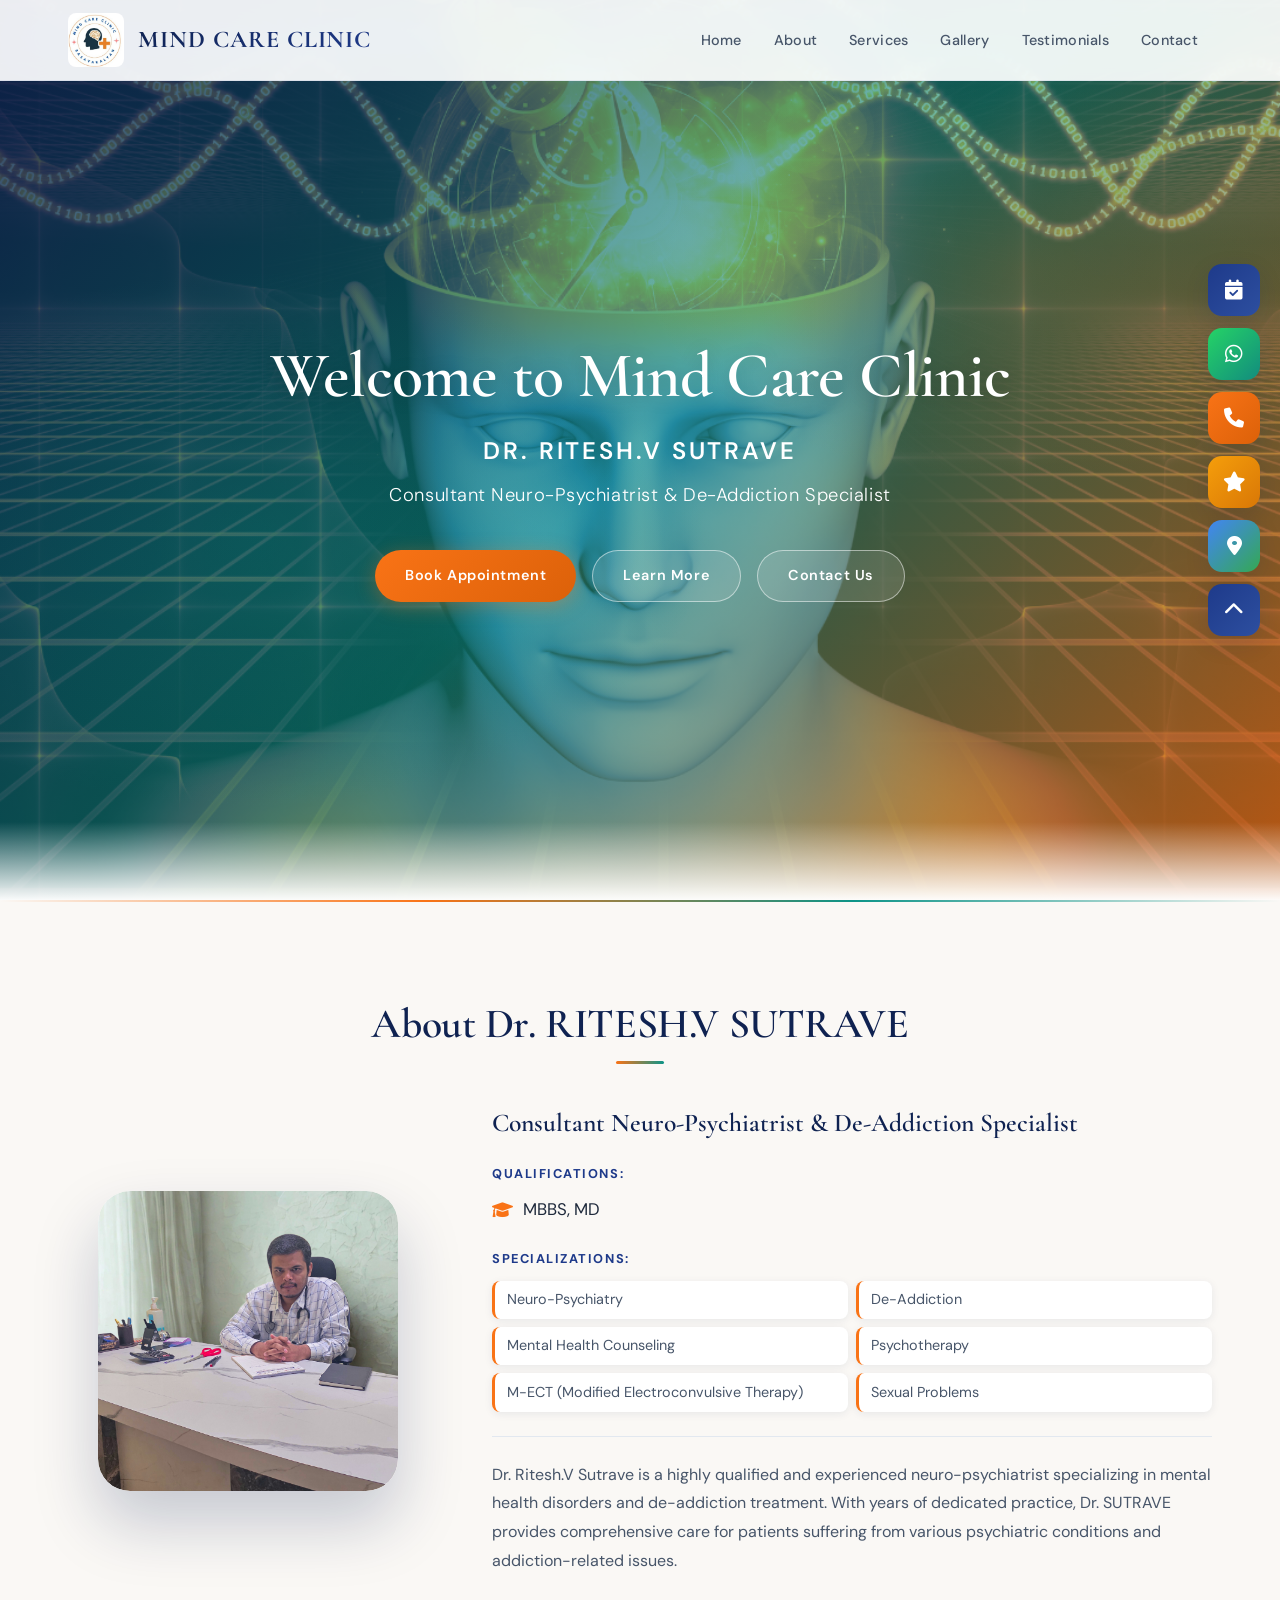
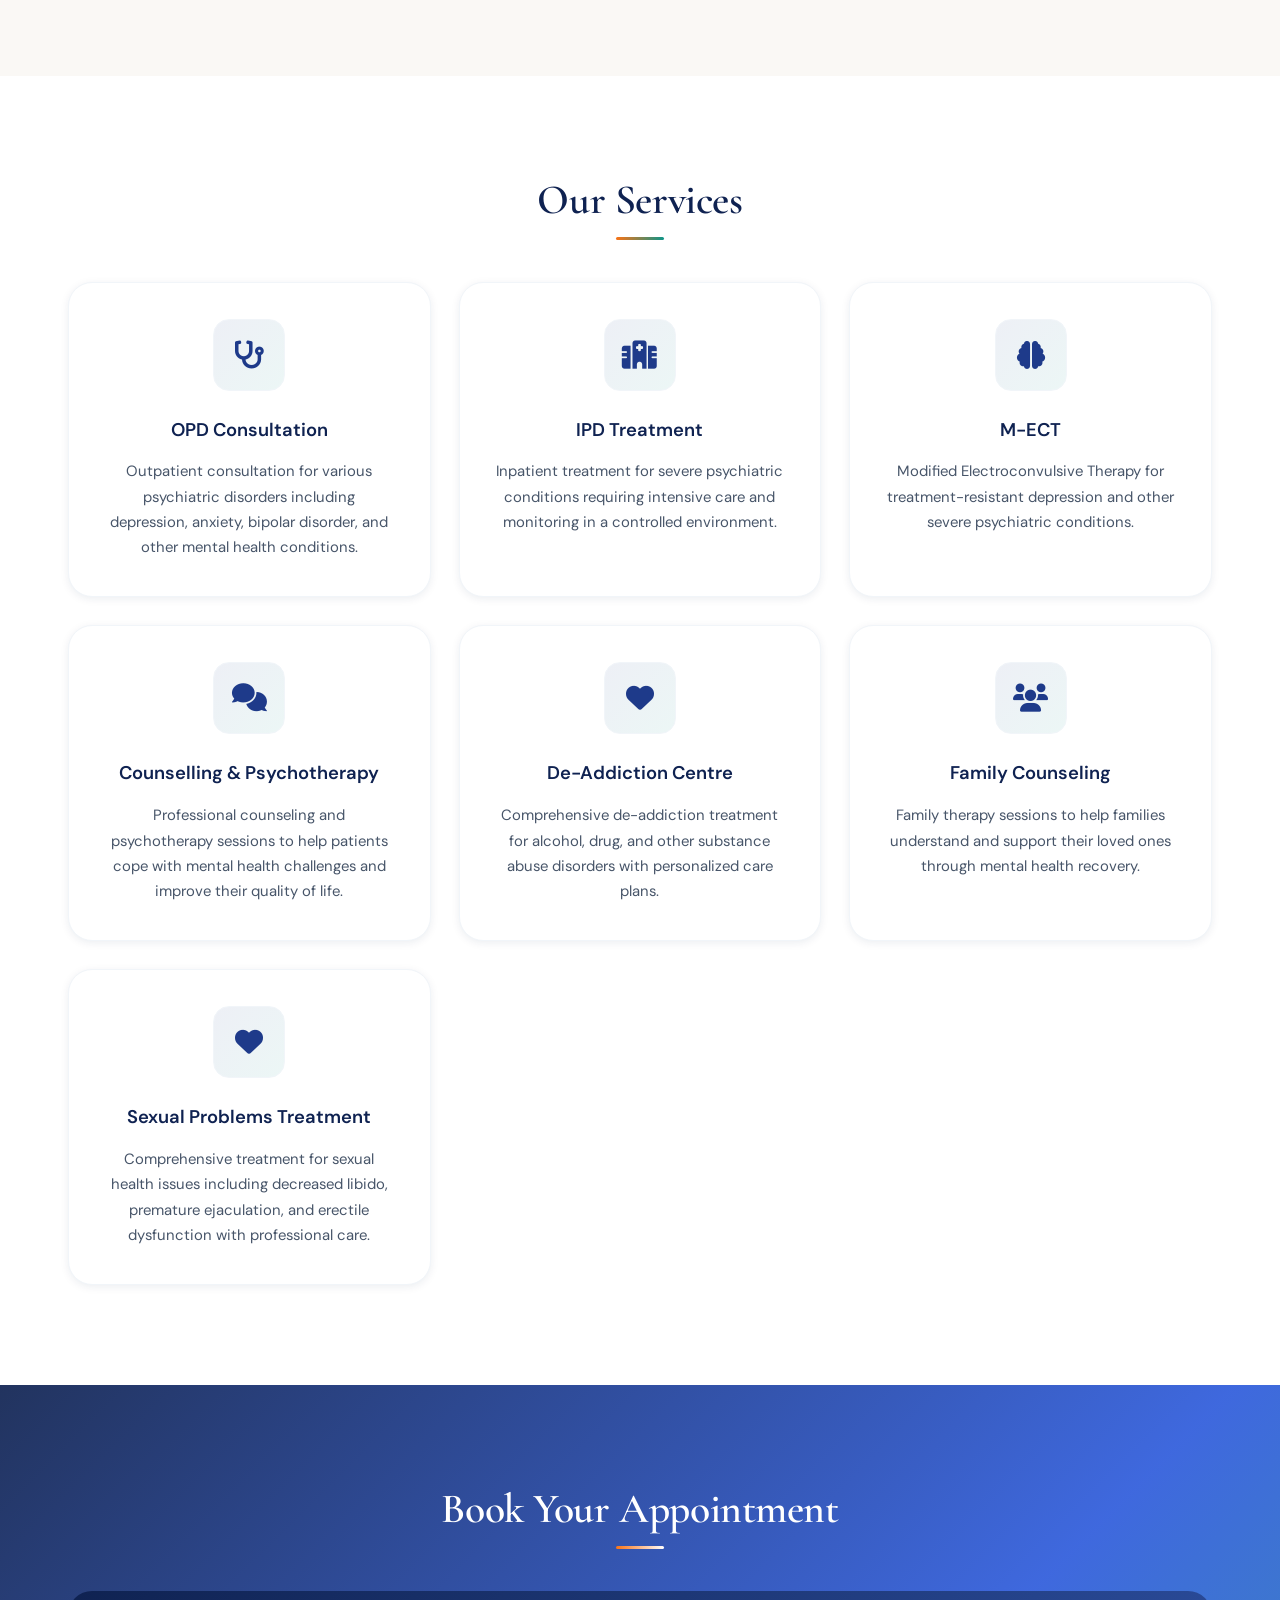
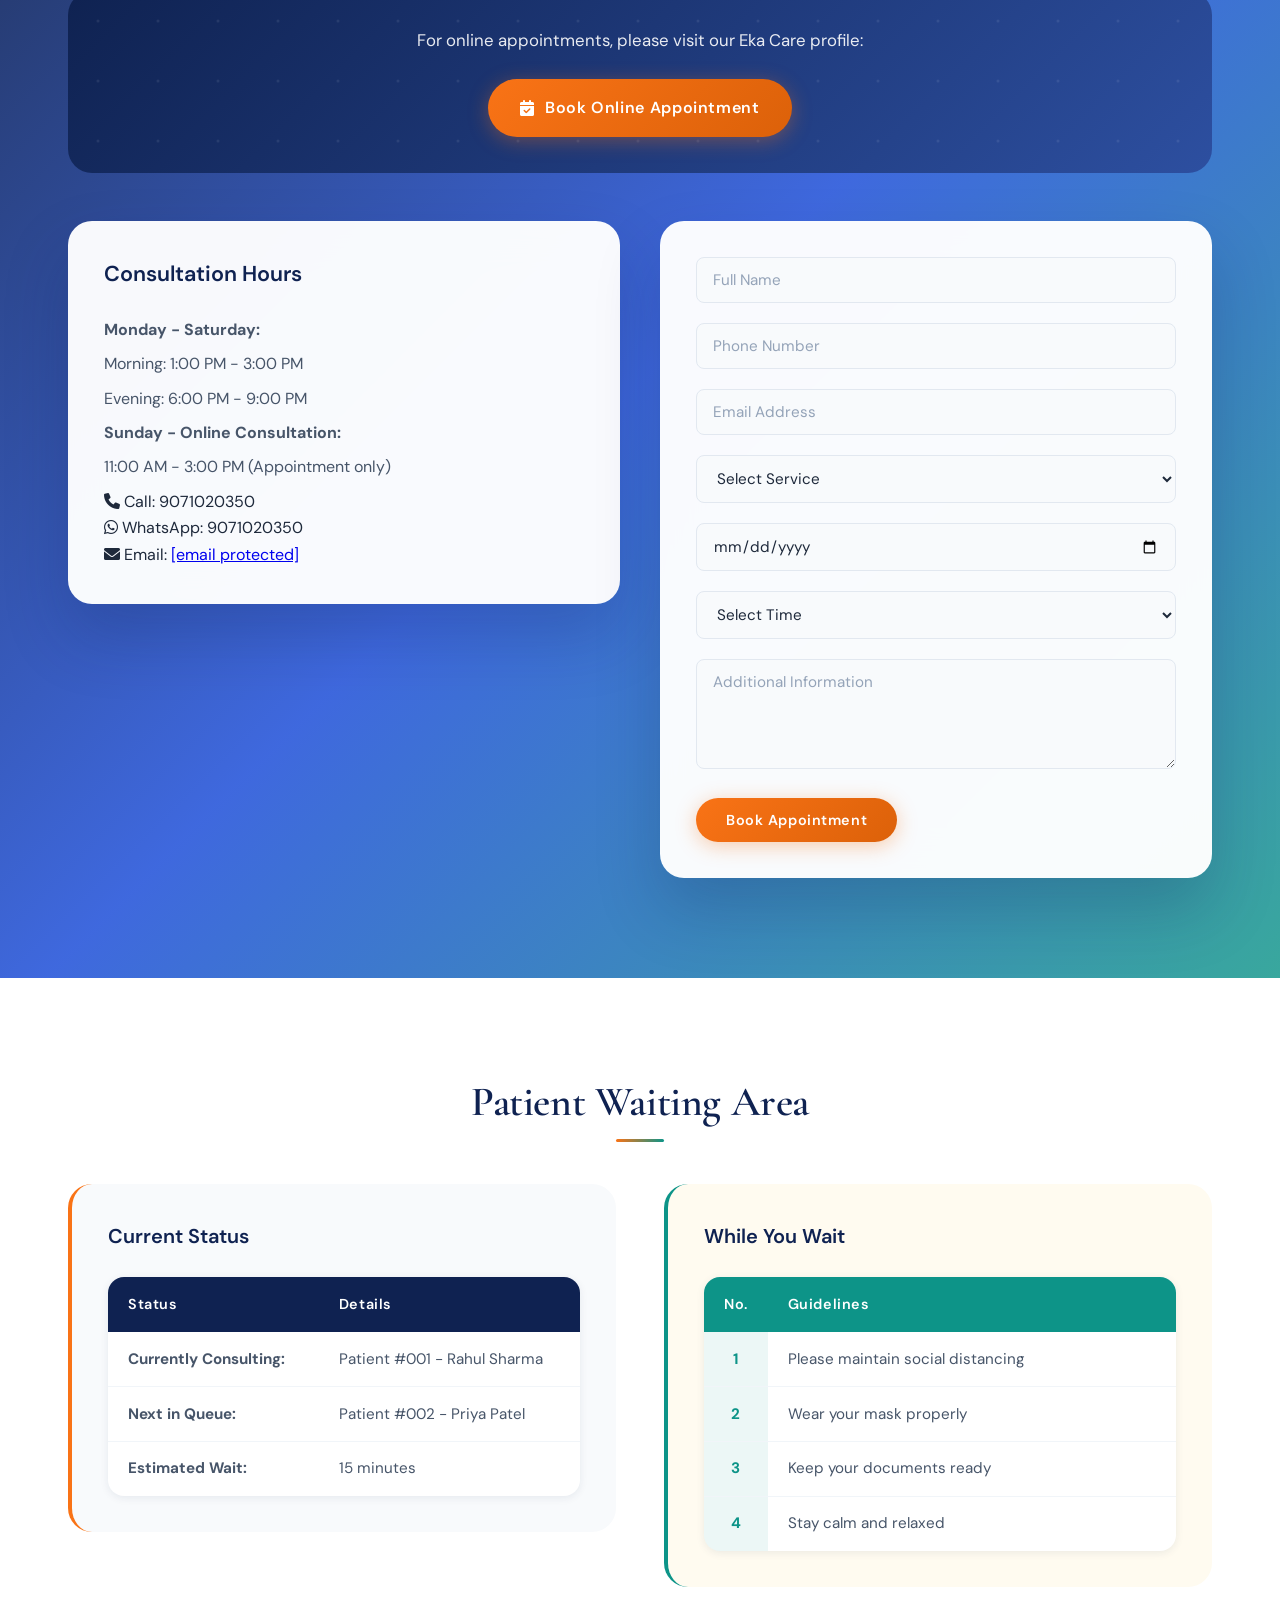
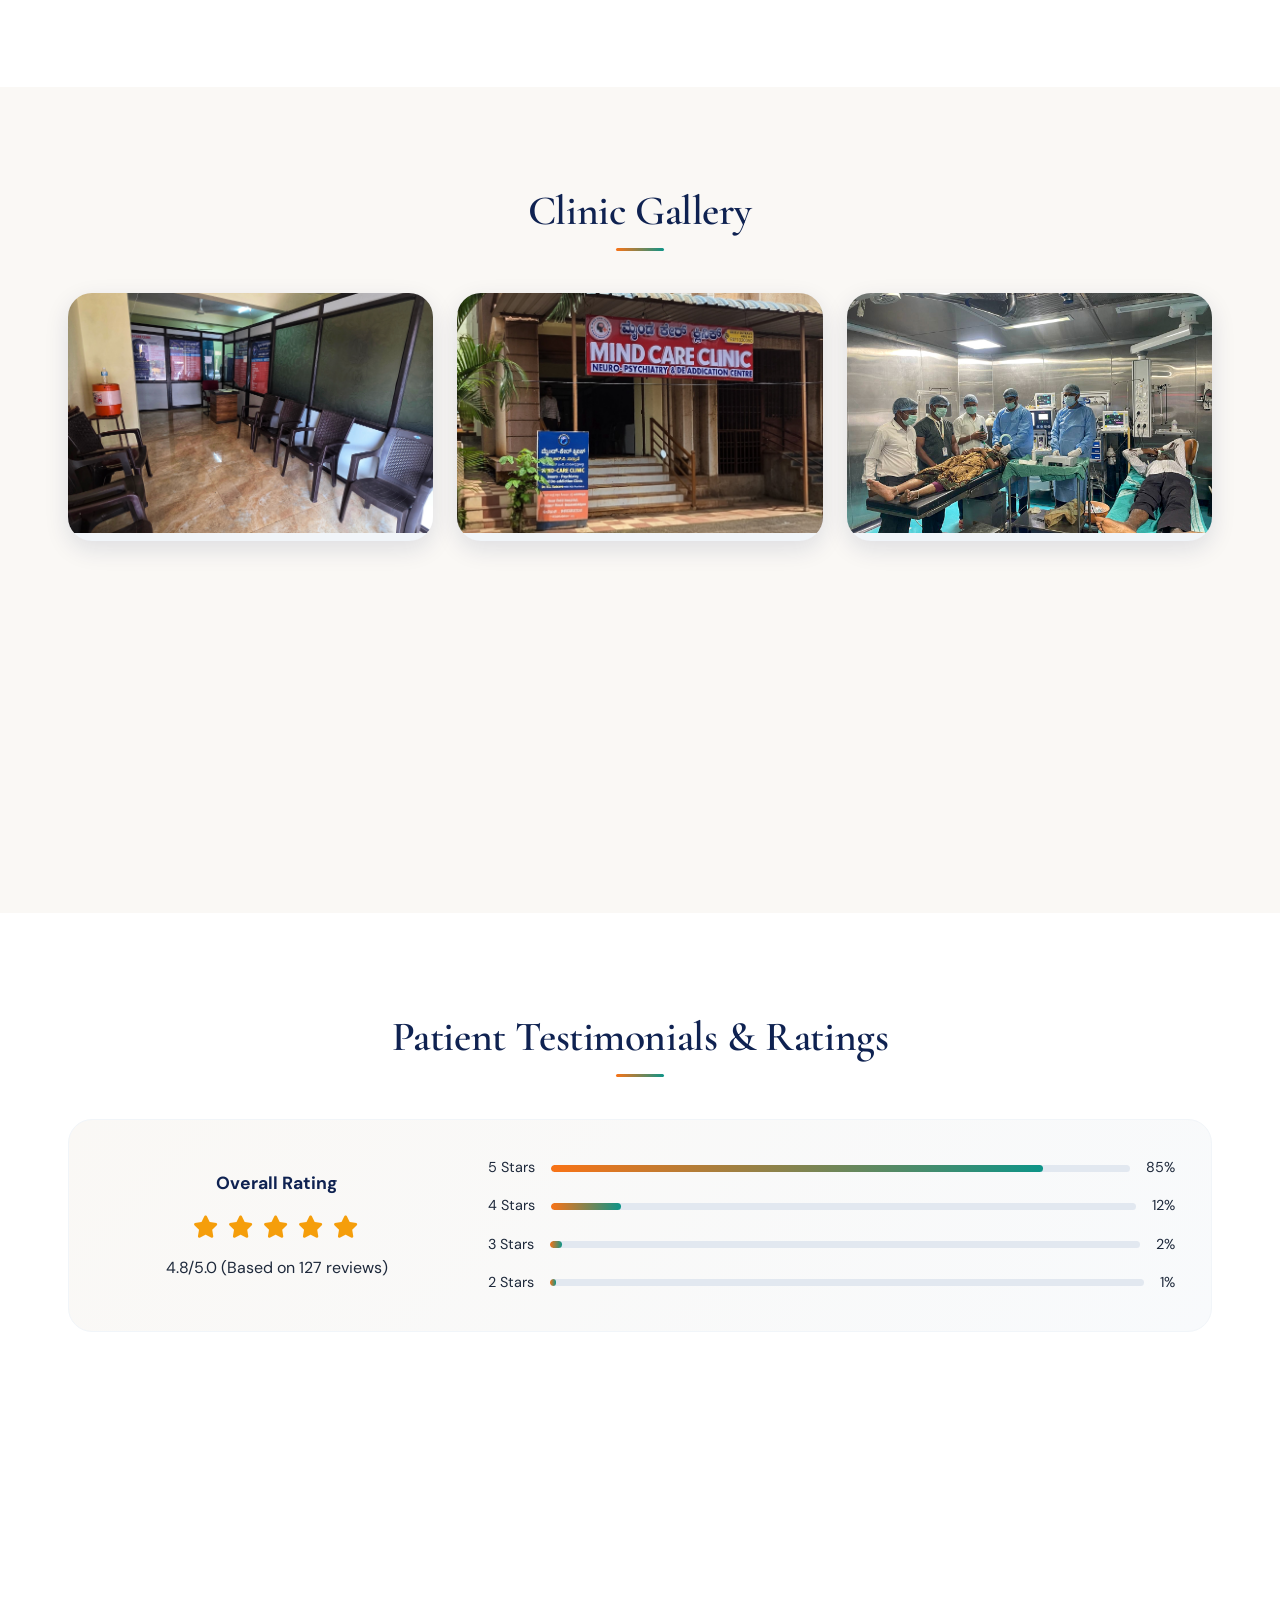
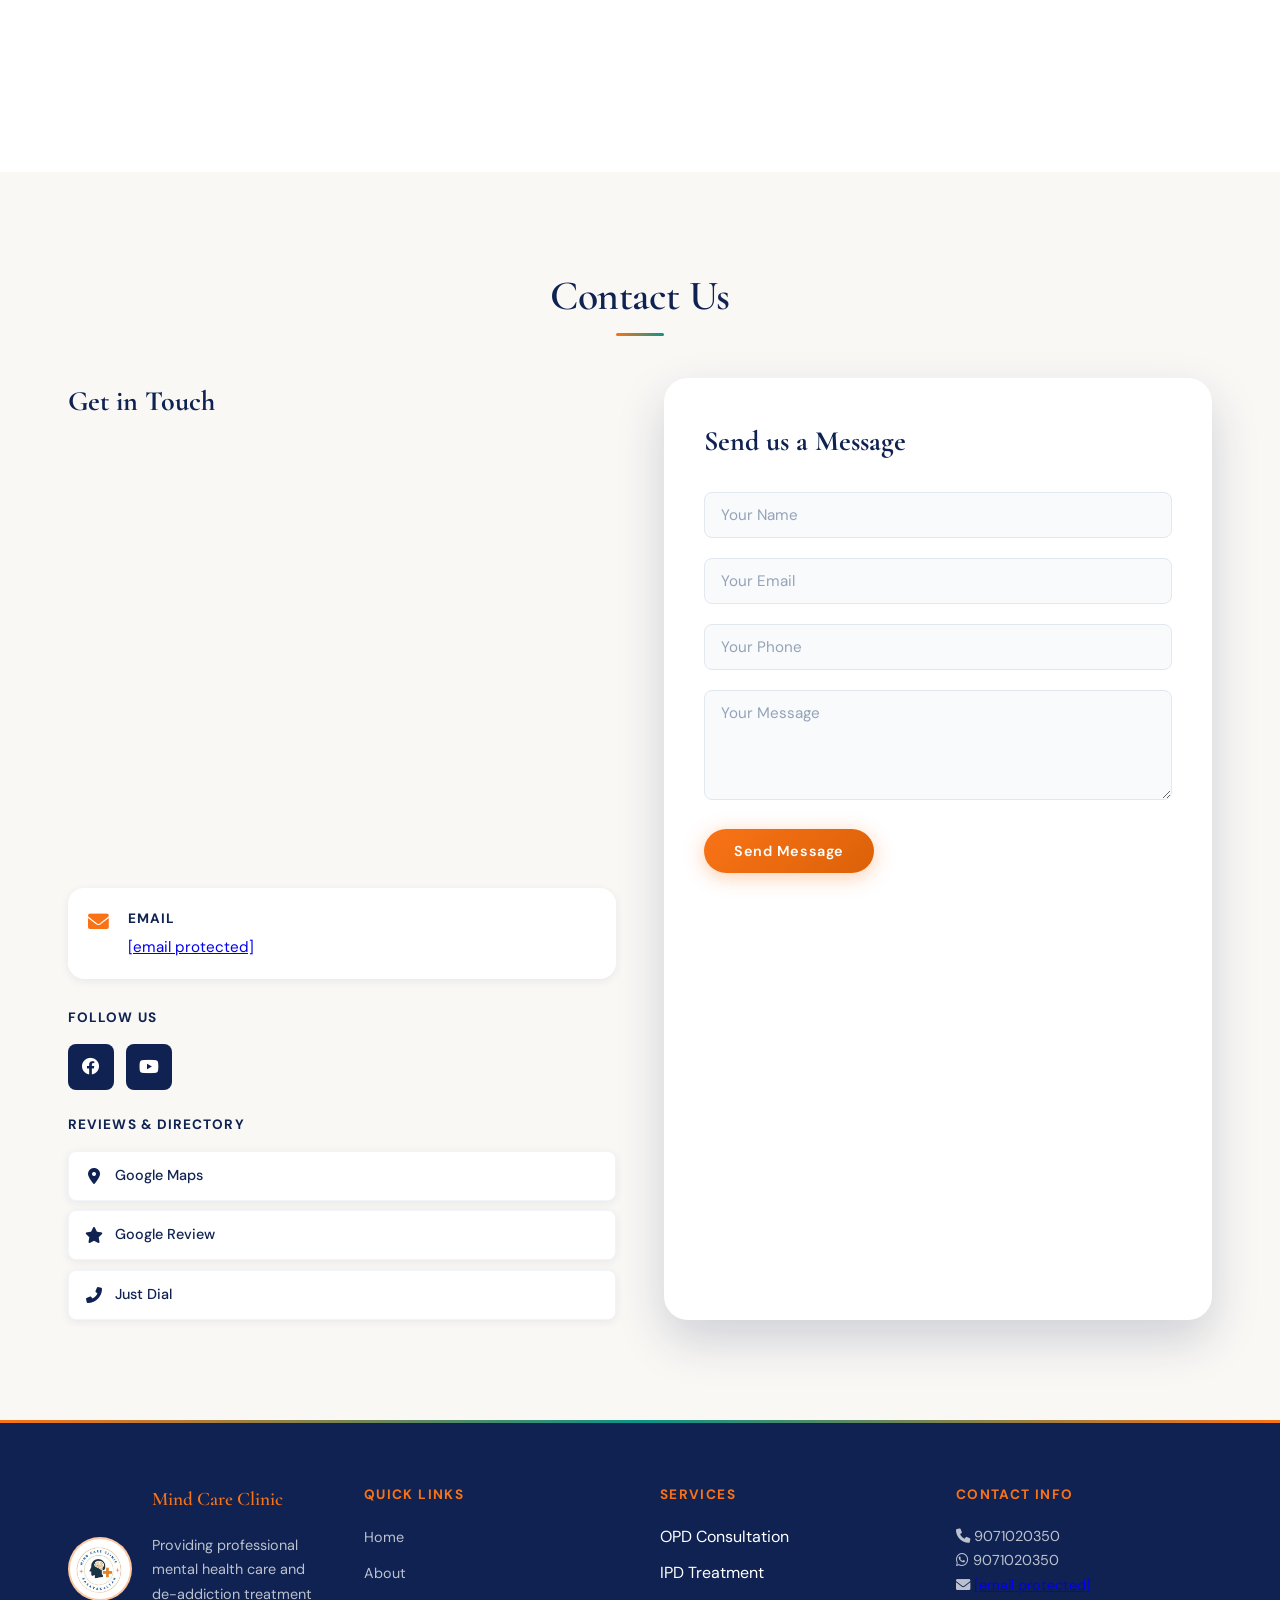
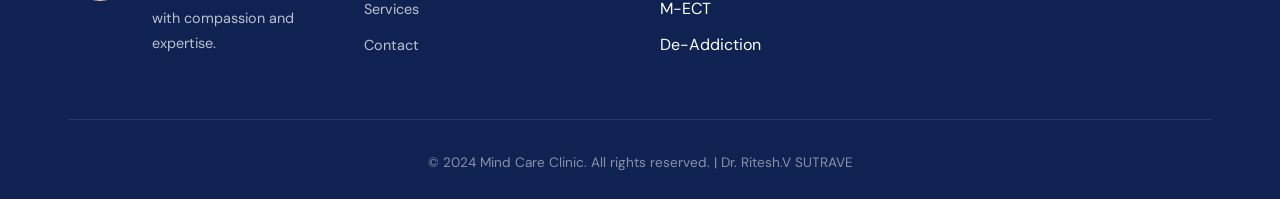
==== commit 6c6e5a9d: "init 2" ====
--- a/index1.html
+++ b/index1.html
@@ -1,3 +1,4 @@
+
 <!DOCTYPE html>
 <html lang="en">
 <head>
